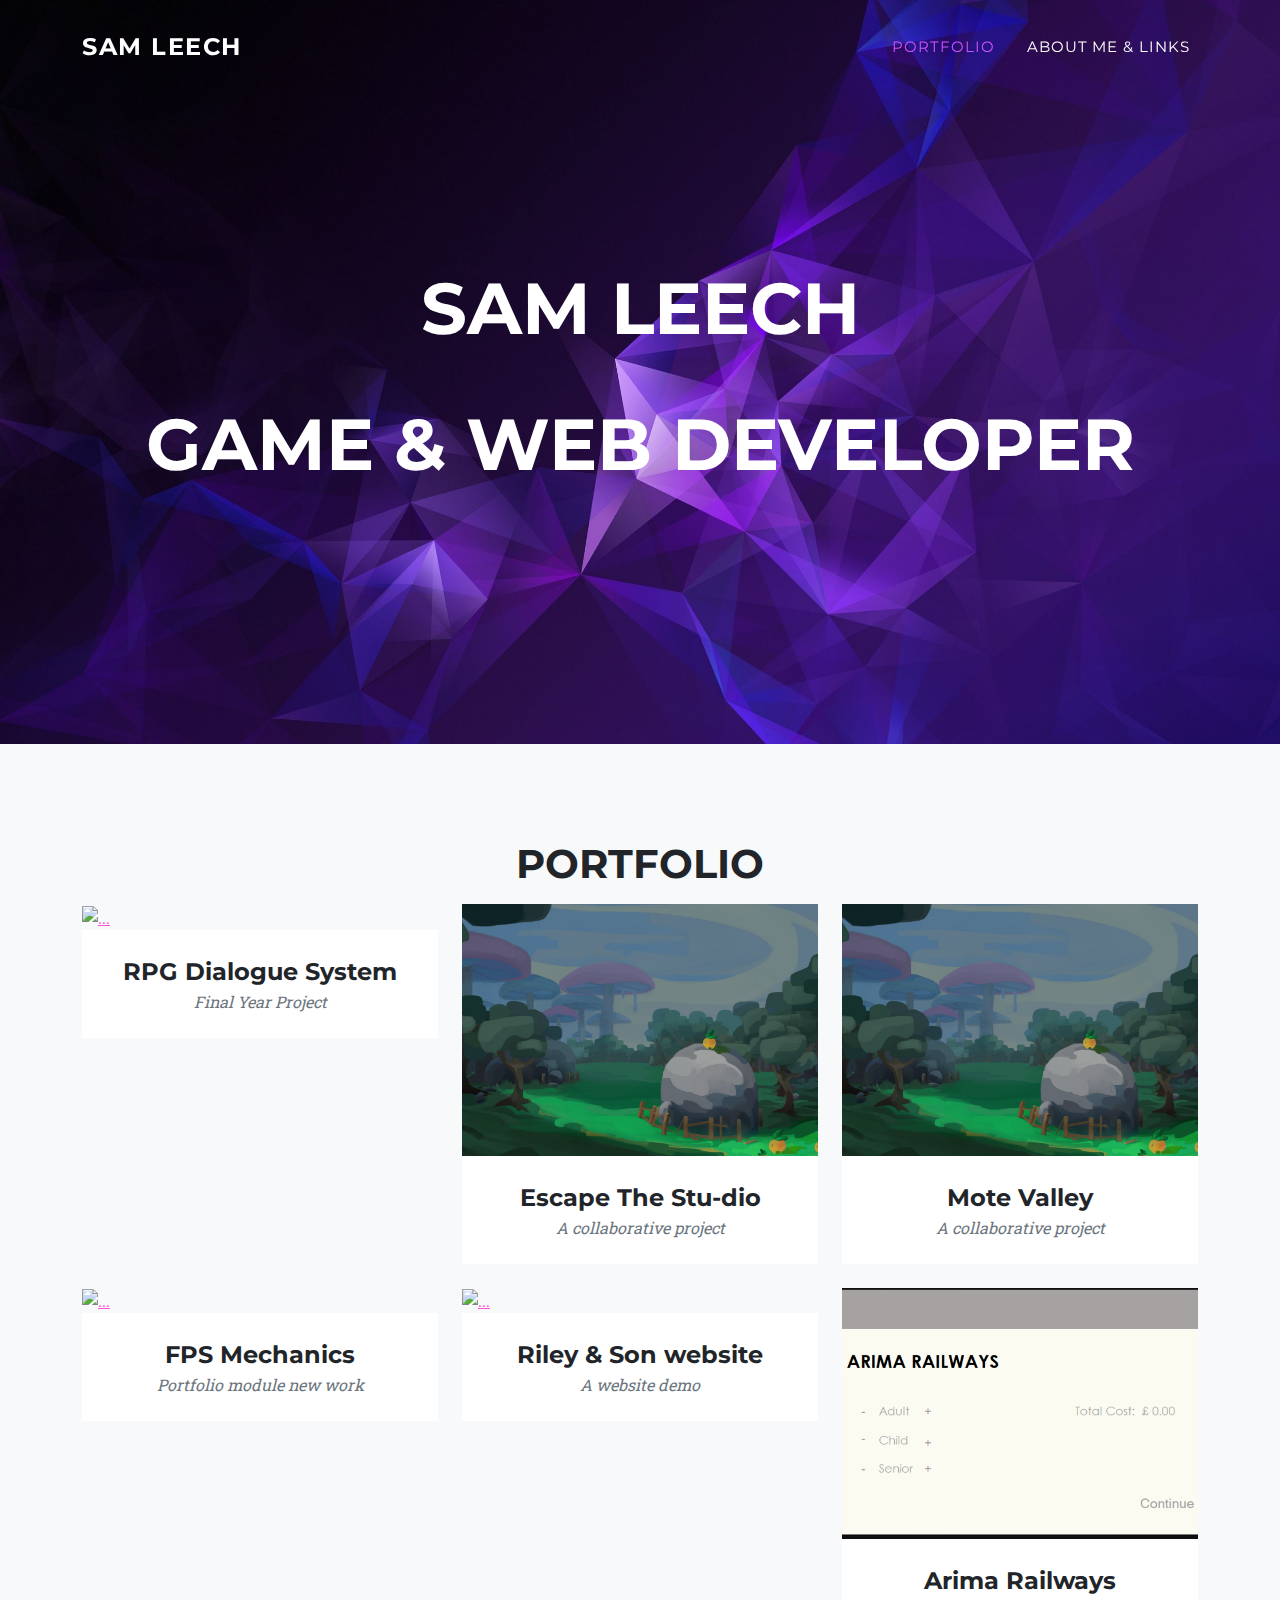
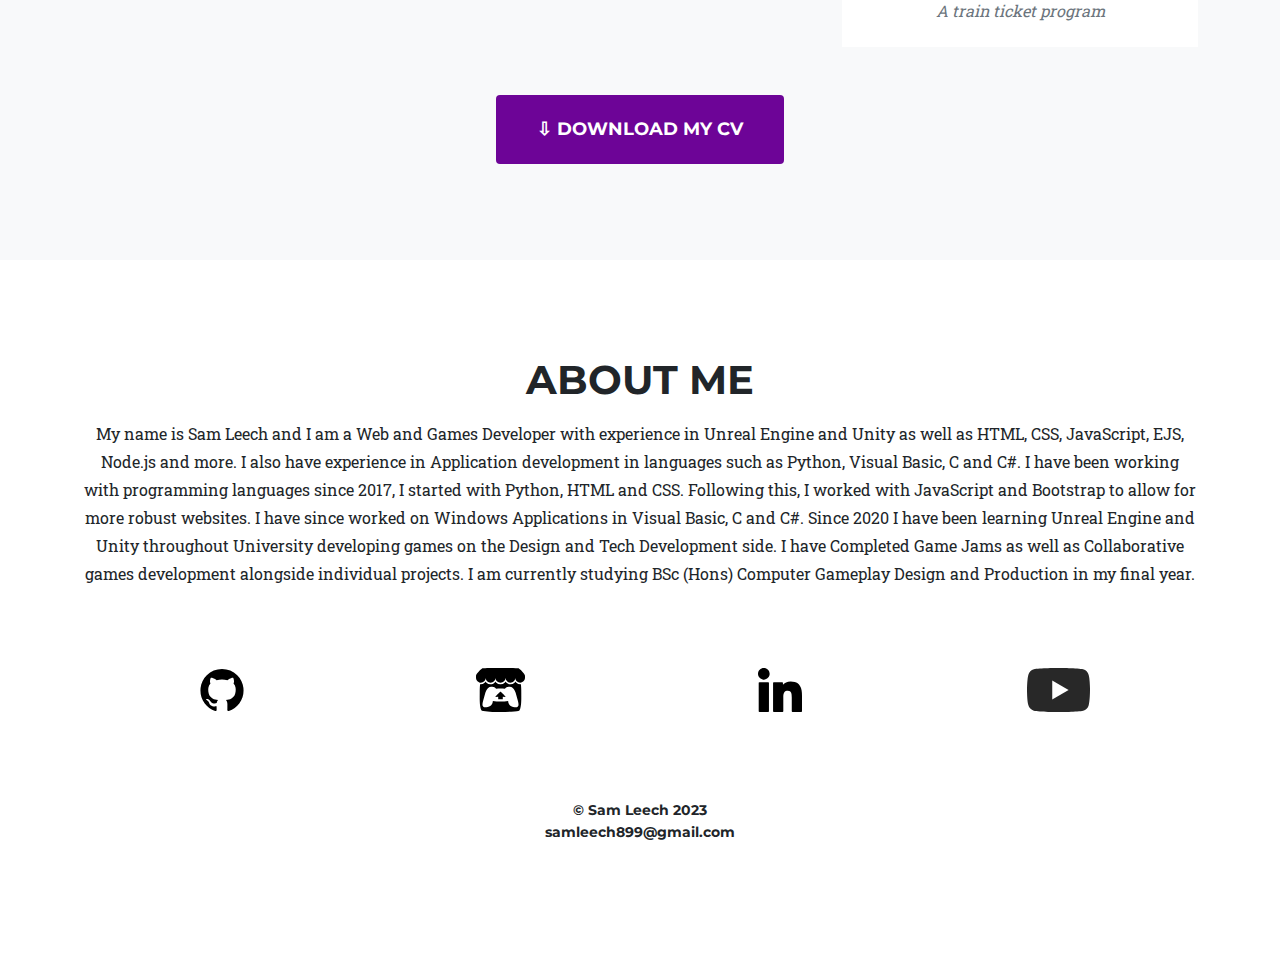
==== index.html @ 8ac678bb "added Email" ====
<!DOCTYPE html>
<html lang="en">
    <head>
        <meta charset="utf-8" />
        <meta name="viewport" content="width=device-width, initial-scale=1, shrink-to-fit=no" />
        <meta name="description" content="" />
        <meta name="author" content="" />
        <title>Sam Leech</title>
        <!-- Favicon-->
        <link rel="icon" type="image/x-icon" href="assets/favicon.ico" />
        <!-- Font Awesome icons (free version)-->
        <script src="https://use.fontawesome.com/releases/v6.1.0/js/all.js" crossorigin="anonymous"></script>
        <!-- Google fonts-->
        <link href="https://fonts.googleapis.com/css?family=Montserrat:400,700" rel="stylesheet" type="text/css" />
        <link href="https://fonts.googleapis.com/css?family=Roboto+Slab:400,100,300,700" rel="stylesheet" type="text/css" />
        <!-- Core theme CSS (includes Bootstrap)-->
        <link href="css/styles.css" rel="stylesheet" />
    </head>
    <body id="page-top">
        <!-- Navigation-->
        <nav class="navbar navbar-expand-lg navbar-dark fixed-top" id="mainNav">
            <div class="container">
                <a class="navbar-brand" href="#page-top">Sam Leech</a>
                <button class="navbar-toggler" type="button" data-bs-toggle="collapse" data-bs-target="#navbarResponsive" aria-controls="navbarResponsive" aria-expanded="false" aria-label="Toggle navigation">
                    Menu
                    <i class="fas fa-bars ms-1"></i>
                </button>
                <div class="collapse navbar-collapse" id="navbarResponsive">
                    <ul class="navbar-nav text-uppercase ms-auto py-4 py-lg-0">
                        <li class="nav-item"><a class="nav-link" href="#portfolio">Portfolio</a></li>
                        <li class="nav-item"><a class="nav-link" href="#about">About Me & Links</a></li>
                    </ul>
                </div>
            </div>
        </nav>
        <!-- Masthead-->
        <header class="masthead">
            <div class="container">
                <div class="masthead-heading text-uppercase">Sam Leech</div>
                <div class="masthead-heading text-uppercase">Game & Web Developer</div>

            </div>
        </header>

        <!-- Portfolio Grid-->
        <section class="page-section bg-light" id="portfolio">
            <div class="container">
                <div class="text-center">
                    <h2 class="section-heading text-uppercase">Portfolio</h2>

                </div>
                <div class="row">
                    <div class="col-lg-4 col-sm-6 mb-4">
                        <!-- Portfolio item 1-->
                        <div class="portfolio-item">
                            <a class="portfolio-link" data-bs-toggle="modal" href="#portfolioModal1">
                                <div class="portfolio-hover">
                                    <div class="portfolio-hover-content"><i class="fas fa-plus fa-3x"></i></div>
                                </div>
                                <img class="img-fluid" src="assets/img/portfolio/1.jpg" alt="..." />
                            </a>
                            <div class="portfolio-caption">
                                <div class="portfolio-caption-heading">RPG Dialogue System</div>
                                <div class="portfolio-caption-subheading text-muted">Final Year Project</div>
                            </div>
                        </div>
                    </div>
                    <div class="col-lg-4 col-sm-6 mb-4">
                        <!-- Portfolio item 2-->
                        <div class="portfolio-item">
                            <a class="portfolio-link" data-bs-toggle="modal" href="#portfolioModal2">
                                <div class="portfolio-hover">
                                    <div class="portfolio-hover-content"><i class="fas fa-plus fa-3x"></i></div>
                                </div>
                                <img class="img-fluid" src="assets/img/portfolio/2.jpg" alt="..." />
                            </a>
                            <div class="portfolio-caption">
                                <div class="portfolio-caption-heading">Escape The Stu-dio</div>
                                <div class="portfolio-caption-subheading text-muted">A collaborative project</div>
                            </div>
                        </div>
                    </div>
                    <div class="col-lg-4 col-sm-6 mb-4">
                        <!-- Portfolio item 3-->
                        <div class="portfolio-item">
                            <a class="portfolio-link" data-bs-toggle="modal" href="#portfolioModal3">
                                <div class="portfolio-hover">
                                    <div class="portfolio-hover-content"><i class="fas fa-plus fa-3x"></i></div>
                                </div>
                                <img class="img-fluid" src="assets/img/portfolio/3.jpg" alt="..." />
                            </a>
                            <div class="portfolio-caption">
                                <div class="portfolio-caption-heading">Mote Valley</div>
                                <div class="portfolio-caption-subheading text-muted">A collaborative project</div>
                            </div>
                        </div>
                    </div>
                    <div class="col-lg-4 col-sm-6 mb-4 mb-lg-0">
                        <!-- Portfolio item 4-->
                        <div class="portfolio-item">
                            <a class="portfolio-link" data-bs-toggle="modal" href="#portfolioModal4">
                                <div class="portfolio-hover">
                                    <div class="portfolio-hover-content"><i class="fas fa-plus fa-3x"></i></div>
                                </div>
                                <img class="img-fluid" src="assets/img/portfolio/4.jpg" alt="..." />
                            </a>
                            <div class="portfolio-caption">
                                <div class="portfolio-caption-heading">FPS Mechanics</div>
                                <div class="portfolio-caption-subheading text-muted">Portfolio module new work</div>
                            </div>
                        </div>
                    </div>
                    <div class="col-lg-4 col-sm-6 mb-4 mb-sm-0">
                        <!-- Portfolio item 5-->
                        <div class="portfolio-item">
                            <a class="portfolio-link" data-bs-toggle="modal" href="#portfolioModal5">
                                <div class="portfolio-hover">
                                    <div class="portfolio-hover-content"><i class="fas fa-plus fa-3x"></i></div>
                                </div>
                                <img class="img-fluid" src="assets/img/portfolio/5.jpg" alt="..." />
                            </a>
                            <div class="portfolio-caption">
                                <div class="portfolio-caption-heading">Riley & Son website</div>
                                <div class="portfolio-caption-subheading text-muted">A website demo</div>
                            </div>
                        </div>
                    </div>
                    <div class="col-lg-4 col-sm-6">
                        <!-- Portfolio item 6-->
                        <div class="portfolio-item">
                            <a class="portfolio-link" data-bs-toggle="modal" href="#portfolioModal6">
                                <div class="portfolio-hover">
                                    <div class="portfolio-hover-content"><i class="fas fa-plus fa-3x"></i></div>
                                </div>
                                <img class="img-fluid" src="assets/img/portfolio/6.jpg" alt="..." />
                            </a>
                            <div class="portfolio-caption">
                                <div class="portfolio-caption-heading">Arima Railways</div>
                                <div class="portfolio-caption-subheading text-muted">A train ticket program</div>
                            </div>
                        </div>
                    </div>
                </div>
            </div>
            <br>
            <br>

            <center><a class="btn btn-primary btn-xl text-uppercase" a href="assets/SamuelLeech_WebCV.pdf"Download>⇩ Download my CV</a></center>
        </section>
        <!-- About-->
        <section class="page-section" id="about">
            <div class="container">
                <div class="text-center">
                    <h2 class="section-heading text-uppercase">About Me</h2>
                    <p>My name is Sam Leech and I am a Web and Games Developer with experience in Unreal Engine and Unity as well as HTML, CSS, JavaScript, EJS, Node.js and more. I also have experience in Application development in languages such as Python, Visual Basic, C and C#. I have been working with programming languages since 2017, I started with Python, HTML and CSS. Following this, I worked with JavaScript and Bootstrap to allow for more robust websites. I have since worked on Windows Applications in Visual Basic, C and C#. Since 2020 I have been learning Unreal Engine and Unity throughout University developing games on the Design and Tech Development side. I have Completed Game Jams as well as Collaborative games development alongside individual projects. I am currently studying BSc (Hons) Computer Gameplay Design and Production in my final year. </p>

                </div>


        <!-- Clients-->
        <div class="py-5">
            <div class="container">
                <div class="row align-items-center">
                    <div class="col-md-3 col-sm-6 my-3">
                        <a href="https://github.com/SamLeech943"><img class="img-fluid img-brand d-block mx-auto" src="assets/img/logos/git.svg" alt="..." aria-label="gitLogo" /></a>
                    </div>
                    <div class="col-md-3 col-sm-6 my-3">
                        <a href="https://samleech943.itch.io/"><img class="img-fluid img-brand d-block mx-auto" src="assets/img/logos/itch.svg" alt="..." aria-label="itch Logo" /></a>
                    </div>
                    <div class="col-md-3 col-sm-6 my-3">
                        <a href="https://www.linkedin.com/in/sam-leech-397844194/"><img class="img-fluid img-brand d-block mx-auto" src="assets/img/logos/link.svg" alt="..." aria-label="link Logo" /></a>
                    </div>
                    <div class="col-md-3 col-sm-6 my-3">
                        <a href="https://www.youtube.com/channel/UCDXyHb5NW5ws5unWLnWevqw"><img class="img-fluid img-brand d-block mx-auto" src="assets/img/logos/pin.svg" alt="..." aria-label="pin Logo" /></a>
                    </div>
                </div>
            </div>
        </div>

        <!-- Footer-->
        <footer class="footer py-4">
            <div class="container">
                <div class="row align-items-center">
                    <Strong><div class="text-center">&copy; Sam Leech 2023</strong></div>
                      <Strong><div class="text-center">samleech899@gmail.com</strong></div>
                </div>
            </div>
        </footer>

        <!-- Portfolio Modals-->
        <!-- Portfolio item 1 modal popup-->
        <div class="portfolio-modal modal fade" id="portfolioModal1" tabindex="-1" role="dialog" aria-hidden="true">
            <div class="modal-dialog">
                <div class="modal-content">
                    <div class="close-modal" data-bs-dismiss="modal"><img src="assets/img/close-icon.svg" alt="Close modal" /></div>
                    <div class="container">
                        <div class="row justify-content-center">
                            <div class="col-lg-8">
                                <div class="modal-body">
                                    <!-- Project details-->
                                    <h2 class="text-uppercase">RPG Dialogue System</h2> <br>
                                    <p class="item-intro text-muted">For my Final year project at University I tasked myself to create an RPG style Dialogue and Quest System</p>
                                    <div class="vcontainer">
                                    <iframe class="responsive-iframe" src="https://www.youtube.com/embed/7xvwcV3RUGI" title="YouTube video player" frameborder="0" allow="accelerometer; autoplay; clipboard-write; encrypted-media; gyroscope; picture-in-picture; web-share" allowfullscreen></iframe>
                                    </div>
                                    <br><br>
                                    <p>When designing the project my aim was to create a dialogue system similar to what you may find in RPGs, my main influence for this was The Elder Scrolls series. I wanted to create a system where the player could enter dialogue with any character, the player should be able to respond to questions and ask questions in return.<br><br> Along side this, I wanted to build in a basic quest system that would help guide the player to key characters. I wanted each dialogue to feel somewhat unique and relatively dynamic, so the player feels a character in the world and not that the player is the world.  </p>

                                  <center> <div style="overflow-x:auto;"> <table class="styled-table">
   <thead>
       <tr>
           <th>My Contributions</th>

       </tr>
   </thead>
   <tbody>
       <tr>
           <td>UI Design</td>

       </tr>
       <tr class="active-row">
           <td>UI Development</td>

       </tr>
       <tr>
           <td>Behaviour Trees</td>

       </tr>
       <tr class="active-row">
           <td>Importing of assets and Animations</td>

       </tr>
       <tr>
           <td>Lighting</td>

       </tr>
       <tr class="active-row">
           <td>Written Dialogue</td>

       </tr>
     </tr>
     <tr>
         <td>Level Design</td>

     </tr>
     <tr class="active-row">
         <td>NPC AI</td>

     </tr>
     <tr>
         <td>Niagara particle Effects</td>

     </tr>
     <tr class="active-row">
         <td>Dialogue System</td>

     </tr>
     <tr>
         <td>Quest System</td>

     </tr>
       <!-- and so on... -->
   </tbody>
</table>
</div>
</center>
<br>
                                    <a class="btn btn-primary btn-xl text-uppercase" href="https://samleech943.itch.io/rpg-dialogue-system">View on Itch.io</a>
                                </div>
                            </div>
                        </div>
                    </div>
                </div>
            </div>
        </div>
        <!-- Portfolio item 2 modal popup-->
        <div class="portfolio-modal modal fade" id="portfolioModal2" tabindex="-1" role="dialog" aria-hidden="true">
            <div class="modal-dialog">
                <div class="modal-content">
                    <div class="close-modal" data-bs-dismiss="modal"><img src="assets/img/close-icon.svg" alt="Close modal" /></div>
                    <div class="container">
                        <div class="row justify-content-center">
                            <div class="col-lg-8">
                                <div class="modal-body">
                                    <!-- Project details-->
                                    <h2 class="text-uppercase">Escape The Stu-dio</h2> <br>
                                    <p class="item-intro text-muted">Trapped in the Stu-dio late at night you must solve increasing more complex puzzles to escape.
                                    Fix wires, crawl through vents, solve dangerous puzzles and escape. But remember. You are not alone.</p>
                                    <div class="vcontainer">
                                    <iframe class="responsive-iframe" src="https://www.youtube.com/embed/DwfirdtQymU" title="YouTube video player" frameborder="0" allow="accelerometer; autoplay; clipboard-write; encrypted-media; gyroscope; picture-in-picture; web-share" allowfullscreen></iframe>
                                    </div>
                                    <br><br>
                                    <p>Escape The Stu-dio is a collaborative game developed by junior and senior students as part of university collaboration module within the Unreal 5 Engine. The game is a first person puzzle game with horror elements developed with a six-week timescale.
                                    I was a senior in the lead tech role, most of my tasks in the pre production stage were talking with the designers to determin what was possible with the enforced timescale.<br><br>
                                    In producion I was responsible for delegating tasks to my tech team and helping to keep GitHub running smoothly, other responsiblites was helping juniors. Late into production I was responsible for importing assets and animations in engine, major bugfixing and Publication. </p>

                                    <center> <div style="overflow-x:auto;"> <table class="styled-table">
     <thead>
         <tr>
             <th>My Contributions</th>

         </tr>
     </thead>
     <tbody>
         <tr>
             <td>Lead tech developer</td>

         </tr>
         <tr class="active-row">
             <td>Managed GitHub</td>

         </tr>
         <tr>
             <td>Player characters & controllers</td>

         </tr>
         <tr class="active-row">
             <td>Importing of assets</td>

         </tr>
         <tr>
             <td>Lighting</td>

         </tr>
         <tr class="active-row">
             <td>Itch.io page</td>

         </tr>
       </tr>
       <tr>
           <td>Major Bugfixing</td>

       </tr>
       <tr class="active-row">
           <td>Technical support</td>

       </tr>
       <tr>
           <td>Map level streaming</td>

       </tr>
       <tr class="active-row">
           <td>Project building</td>

       </tr>
         <!-- and so on... -->
     </tbody>
  </table>
  </div>
  </center>
  <br>
                                    <a class="btn btn-primary btn-xl text-uppercase" href="https://samleech943.itch.io/ets">View on Itch.io</a>
                                </div>
                            </div>
                        </div>
                    </div>
                </div>
            </div>
        </div>
        <!-- Portfolio item 3 modal popup-->
        <div class="portfolio-modal modal fade" id="portfolioModal3" tabindex="-1" role="dialog" aria-hidden="true">
            <div class="modal-dialog">
                <div class="modal-content">
                    <div class="close-modal" data-bs-dismiss="modal"><img src="assets/img/close-icon.svg" alt="Close modal" /></div>
                    <div class="container">
                        <div class="row justify-content-center">
                            <div class="col-lg-8">
                                <div class="modal-body">
                                    <!-- Project details-->
                                    <h2 class="text-uppercase">Mote Valley</h2> <br>
                                    <p class="item-intro text-muted">When an unyielding darkness begins encroaching on the world, you turn to nurturing the mysterious Motes to release light and fend it off. What will you do to rid the world of darkness?</p>
                                    <div class="vcontainer">
                                    <iframe class="responsive-iframe" src="https://www.youtube.com/embed/W-RwIZmOk4M" title="YouTube video player" frameborder="0" allow="accelerometer; autoplay; clipboard-write; encrypted-media; gyroscope; picture-in-picture; web-share" allowfullscreen></iframe>
                                    </div>
                                    <br><br>
                                    <p>Mote Valley is a collaborative game developed by junior and senior students as part of university collaboration module within the Unreal 4 Engine. The game is a first person exploration farming game developed with a six-week timescale.
                                    I was a junior in the tech role, within the tech department we didn't have a reporting senior and had to rely on our own abilities with the occasional direction of the project lead.<br><br>
                                    I was responsible for some of the games key mechanics mainly being the darkness system and the timer that made it shrink toward the spawn and the the light system that would expand the darkness sphere when a mote was leveled up or released. </p>




                                  <center> <div style="overflow-x:auto;"> <table class="styled-table">
   <thead>
       <tr>
           <th>My Contributions</th>

       </tr>
   </thead>
   <tbody>
       <tr>
           <td>Developed the darkness sphere</td>

       </tr>
       <tr class="active-row">
           <td>Developed player health and respawns</td>

       </tr>
       <tr>
           <td>Created timers for the darkness sphere</td>

       </tr>
       <tr class="active-row">
           <td>Developed the timer for how long the player can be outside the light</td>

       </tr>
       <tr>
           <td>Added the ability to grow the sphere based on the mote light level </td>

       </tr>
       <tr class="active-row">
           <td>Created darkness HUD elements</td>

       </tr>
     </tr>

       <!-- and so on... -->
   </tbody>
</table>
</div>
</center>
<br>
                                    <a class="btn btn-primary btn-xl text-uppercase" href="https://jakeslevels.itch.io/mote-valley">View on Itch.io</a>
                                </div>
                            </div>
                        </div>
                    </div>
                </div>
            </div>
        </div>
        <!-- Portfolio item 4 modal popup-->
        <div class="portfolio-modal modal fade" id="portfolioModal4" tabindex="-1" role="dialog" aria-hidden="true">
            <div class="modal-dialog">
                <div class="modal-content">
                    <div class="close-modal" data-bs-dismiss="modal"><img src="assets/img/close-icon.svg" alt="Close modal" /></div>
                    <div class="container">
                        <div class="row justify-content-center">
                            <div class="col-lg-8">
                                <div class="modal-body">
                                    <!-- Project details-->
                                    <h2 class="text-uppercase">FPS Mechanics</h2> <br>
                                    <p class="item-intro text-muted">Designed as part of the Portfolio Moudle (New Work)</p>
                                    <div class="vcontainer">
                                    <iframe class="responsive-iframe" src="https://www.youtube.com/embed/3g_CeGoiyvg" title="YouTube video player" frameborder="0" allow="accelerometer; autoplay; clipboard-write; encrypted-media; gyroscope; picture-in-picture; web-share" allowfullscreen></iframe>
                                  </div>
                                    <br><br>
                                    <p>A set of FPS mechanics that can be used in a variety of other game. Mainly a health system featuring, damage respawn and health pickups. Also contains stamina system depleting and regeneration. Functioning UI elements for each mechanic.


This project was intended to be a dive into more developing skills with a light focus on UI </p>

                                    <center> <div style="overflow-x:auto;"> <table class="styled-table">
     <thead>
         <tr>
             <th>My Contributions</th>

         </tr>
     </thead>
     <tbody>
         <tr>
             <td>UI Design</td>

         </tr>
         <tr class="active-row">
             <td>Sprint Mechanics and Stamina Regeneration</td>

         </tr>
         <tr>
             <td>Health Bar & Health Packs</td>

         </tr>
         <tr class="active-row">
             <td>Health and Respawn System</td>

         </tr>

         <!-- and so on... -->
     </tbody>
    </table>
    </div>
    </center>
    <br>
                                    <a class="btn btn-primary btn-xl text-uppercase" href="https://samleech943.itch.io/fps-mechanics">View on Itch.io</a>
                                </div>
                            </div>
                        </div>
                    </div>
                </div>
            </div>
        </div>
        <!-- Portfolio item 5 modal popup-->
        <div class="portfolio-modal modal fade" id="portfolioModal5" tabindex="-1" role="dialog" aria-hidden="true">
            <div class="modal-dialog">
                <div class="modal-content">
                    <div class="close-modal" data-bs-dismiss="modal"><img src="assets/img/close-icon.svg" alt="Close modal" /></div>
                    <div class="container">
                        <div class="row justify-content-center">
                                <div class="modal-body">
                                    <!-- Project details-->
                                    <h2 class="text-uppercase">Riley & Son Website</h2> <br>
                                    <p class="item-intro text-muted">Developed as part of a college final year project</p>
                                    <div class="vcontainer">
                                      <iframe class="responsive-iframe"  src="https://www.youtube.com/embed/ywatWKZ51Ew" title="YouTube video player" frameborder="0" allow="accelerometer; autoplay; clipboard-write; encrypted-media; gyroscope; picture-in-picture; web-share" allowfullscreen></iframe>
                                    </div>
                                    <br><br>
                                    <p>I developed the Riley & Son Website as part of my final year project in college in a web design moudle. The website is coded in HTML, CSS, JavaScript and some Bootstrap. </p>

                                  <center> <div style="overflow-x:auto;"> <table class="styled-table">
   <thead>
       <tr>
           <th>My Contributions</th>

       </tr>
   </thead>
   <tbody>
       <tr>
           <td>Website design</td>

       </tr>
       <tr class="active-row">
           <td>Smooth scroll pages</td>

       </tr>
       <tr>
           <td>parallax pages</td>

       </tr>
       <tr class="active-row">
           <td>Animations</td>


       <!-- and so on... -->
   </tbody>
</table>
</div>
</center>
<br>
                                    <a class="btn btn-primary btn-xl text-uppercase" href="https://github.com/SamLeech943/NewRiley-Son/tree/Website">View on Git Hub</a>
                                </div>
                            </div>
                        </div>
                    </div>
                </div>
            </div>
        </div>
        <!-- Portfolio item 6 modal popup-->
        <div class="portfolio-modal modal fade" id="portfolioModal6" tabindex="-1" role="dialog" aria-hidden="true">
            <div class="modal-dialog">
                <div class="modal-content">
                    <div class="close-modal" data-bs-dismiss="modal"><img src="assets/img/close-icon.svg" alt="Close modal" /></div>
                    <div class="container">
                        <div class="row justify-content-center">
                            <div class="col-lg-8">
                                <div class="modal-body">
                                    <!-- Project details-->
                                    <h2 class="text-uppercase">Arima Railways</h2> <br>
                                    <p class="item-intro text-muted">Arima Railways is a ticketing application developed as part of a college final year project. </p>
                                    <div class="vcontainer">
                                    <iframe class="responsive-iframe" src="https://www.youtube.com/embed/_m2VZsedAb4" title="YouTube video player" frameborder="0" allow="accelerometer; autoplay; clipboard-write; encrypted-media; gyroscope; picture-in-picture; web-share" allowfullscreen></iframe>
                                    </div>
                                    <br><br>
                                    <p>Arima Railways is a ticketing application developed as part of a college final year project. The project was made to allow the user to purchase train tickets via an application to several differnt places at different times.<br> The user is able to select how many tickets they wish to buy from 3 age catagories and the price is displayed in real time. This project was developed using Visual Basic</p>

                                  <center> <div style="overflow-x:auto;"> <table class="styled-table">
   <thead>
       <tr>
           <th>My Contributions</th>

       </tr>
   </thead>
   <tbody>
       <tr>
           <td>Application design</td>

       </tr>
       <tr class="active-row">
           <td>Calculator added</td>

       </tr>
       <tr>
           <td>Location and time selector</td>

       </tr>
       <tr class="active-row">
           <td>Varity of functional payment methods</td>

       </tr>

       <!-- and so on... -->
   </tbody>
</table>
</div>
</center>
<br>
                                    <a class="btn btn-primary btn-xl text-uppercase" href="https://github.com/SamLeech943/Arima-Railways">View on Git Hub</a>
                                </div>
                            </div>
                        </div>
                    </div>
                </div>
            </div>
        </div>
        <!-- Bootstrap core JS-->
        <script src="https://cdn.jsdelivr.net/npm/bootstrap@5.1.3/dist/js/bootstrap.bundle.min.js"></script>
        <!-- Core theme JS-->
        <script src="js/scripts.js"></script>

        <script src="https://cdn.startbootstrap.com/sb-forms-latest.js"></script>
    </body>
</html>
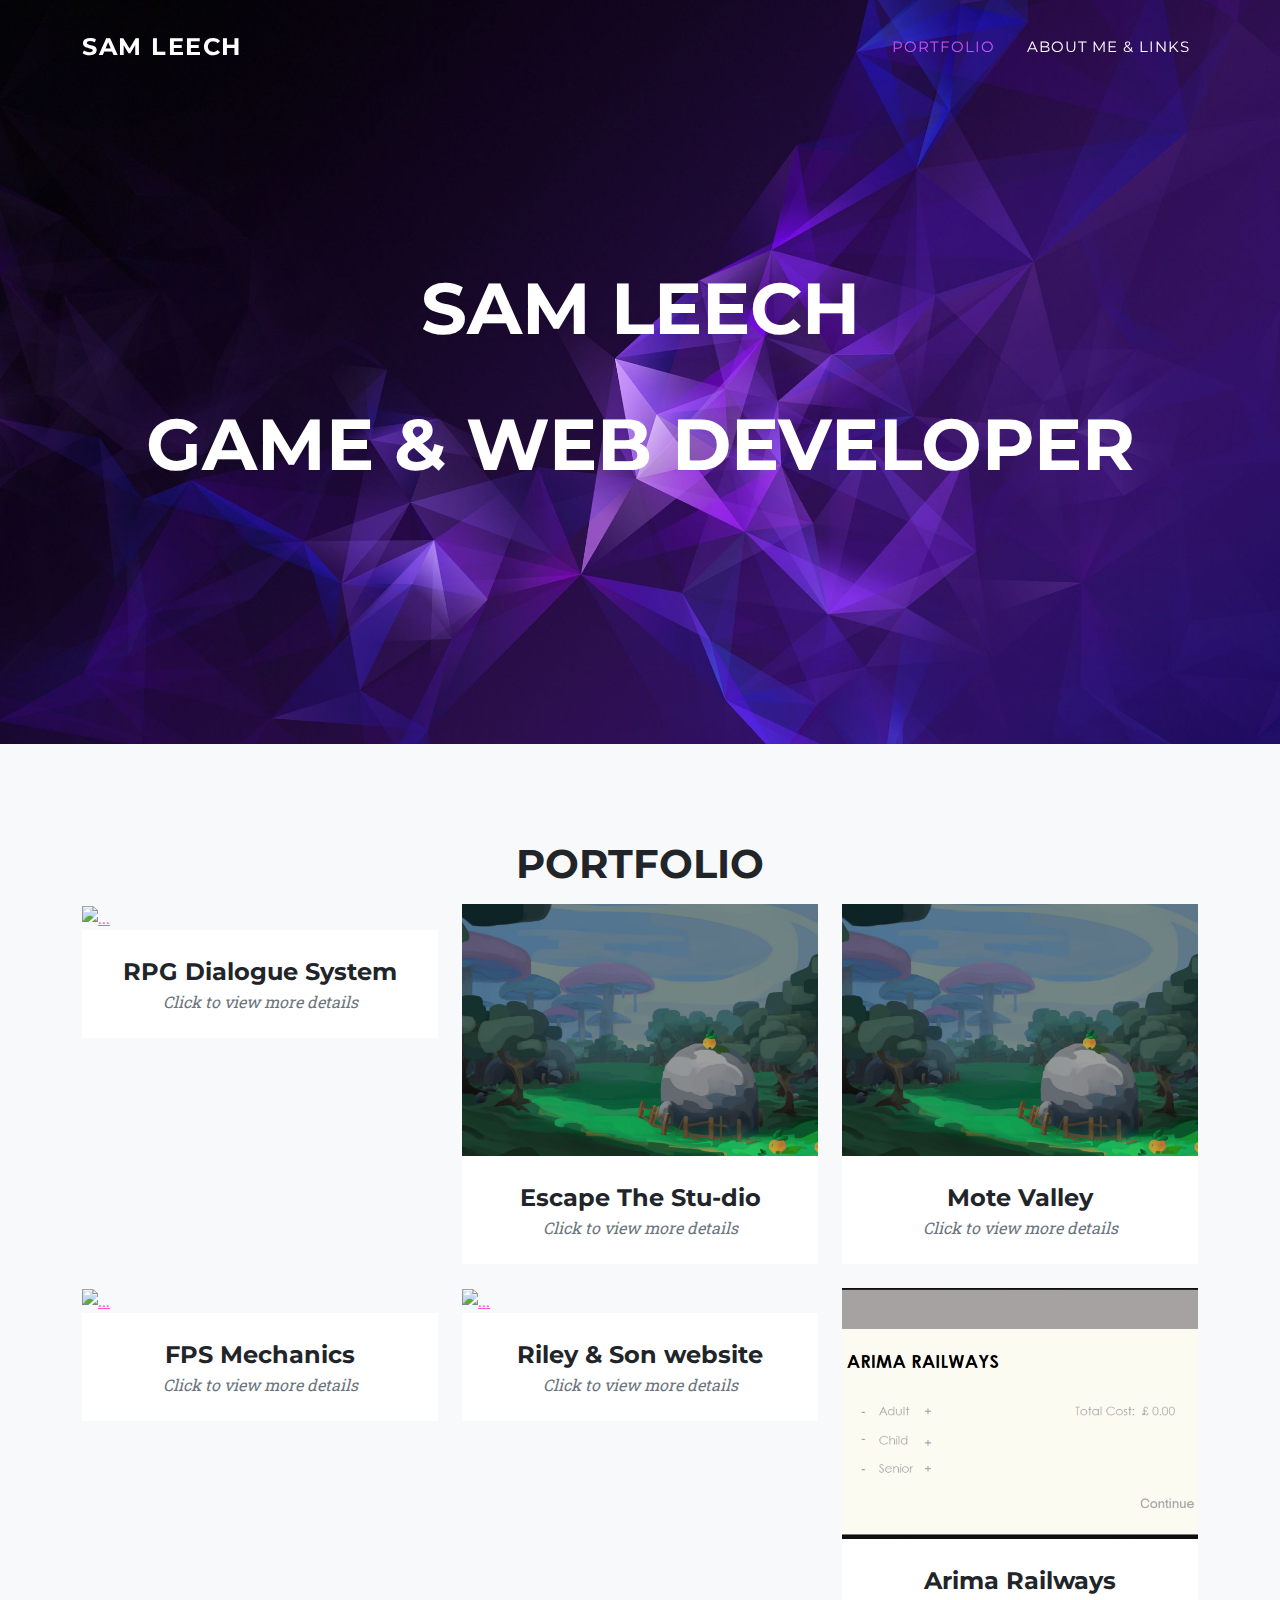
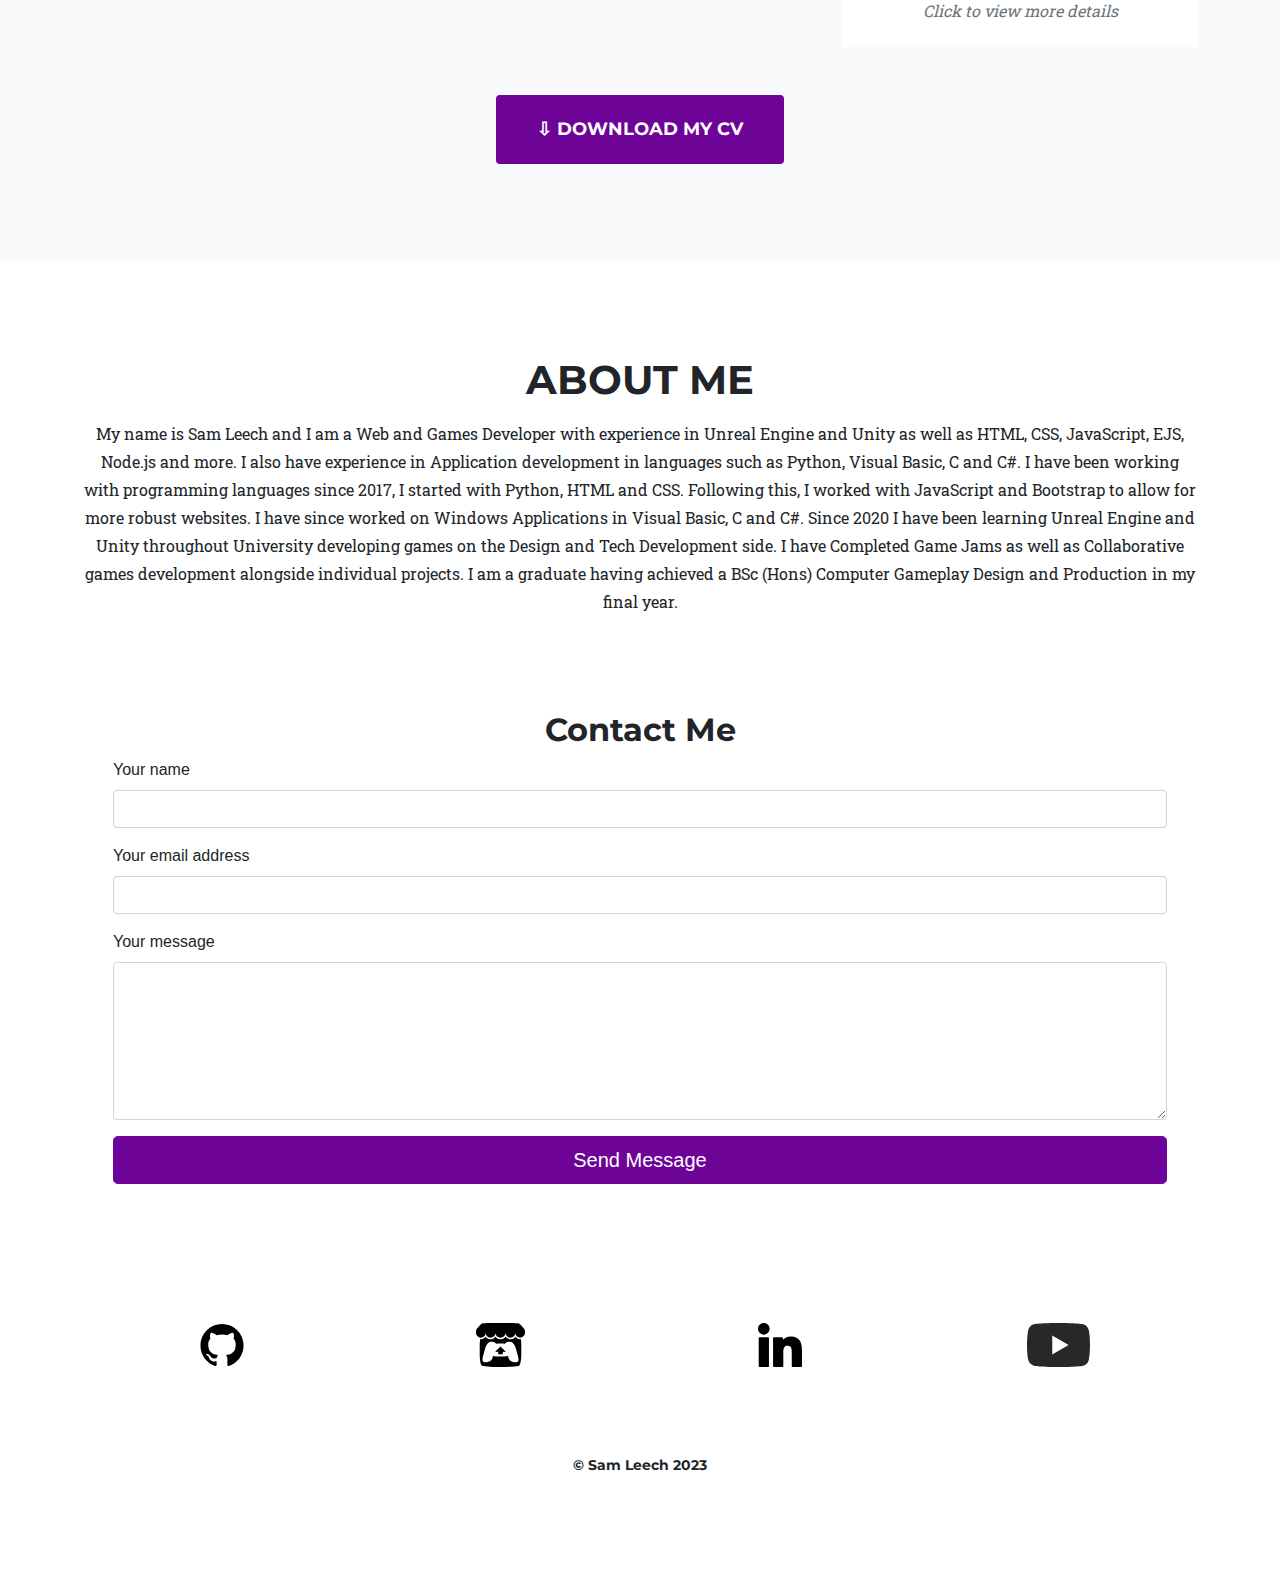
==== commit 0b4254a2: "Added Contact form and Php fixed img tags" ====
--- a/index.html
+++ b/index.html
@@ -61,7 +61,7 @@
                             </a>
                             <div class="portfolio-caption">
                                 <div class="portfolio-caption-heading">RPG Dialogue System</div>
-                                <div class="portfolio-caption-subheading text-muted">Final Year Project</div>
+                                <div class="portfolio-caption-subheading text-muted">Click to view more details</div>
                             </div>
                         </div>
                     </div>
@@ -76,7 +76,7 @@
                             </a>
                             <div class="portfolio-caption">
                                 <div class="portfolio-caption-heading">Escape The Stu-dio</div>
-                                <div class="portfolio-caption-subheading text-muted">A collaborative project</div>
+                                <div class="portfolio-caption-subheading text-muted">Click to view more details</div>
                             </div>
                         </div>
                     </div>
@@ -91,7 +91,7 @@
                             </a>
                             <div class="portfolio-caption">
                                 <div class="portfolio-caption-heading">Mote Valley</div>
-                                <div class="portfolio-caption-subheading text-muted">A collaborative project</div>
+                                <div class="portfolio-caption-subheading text-muted">Click to view more details</div>
                             </div>
                         </div>
                     </div>
@@ -106,7 +106,7 @@
                             </a>
                             <div class="portfolio-caption">
                                 <div class="portfolio-caption-heading">FPS Mechanics</div>
-                                <div class="portfolio-caption-subheading text-muted">Portfolio module new work</div>
+                                <div class="portfolio-caption-subheading text-muted">Click to view more details</div>
                             </div>
                         </div>
                     </div>
@@ -121,7 +121,7 @@
                             </a>
                             <div class="portfolio-caption">
                                 <div class="portfolio-caption-heading">Riley & Son website</div>
-                                <div class="portfolio-caption-subheading text-muted">A website demo</div>
+                                <div class="portfolio-caption-subheading text-muted">Click to view more details</div>
                             </div>
                         </div>
                     </div>
@@ -136,7 +136,7 @@
                             </a>
                             <div class="portfolio-caption">
                                 <div class="portfolio-caption-heading">Arima Railways</div>
-                                <div class="portfolio-caption-subheading text-muted">A train ticket program</div>
+                                <div class="portfolio-caption-subheading text-muted">Click to view more details</div>
                             </div>
                         </div>
                     </div>
@@ -152,11 +152,50 @@
             <div class="container">
                 <div class="text-center">
                     <h2 class="section-heading text-uppercase">About Me</h2>
-                    <p>My name is Sam Leech and I am a Web and Games Developer with experience in Unreal Engine and Unity as well as HTML, CSS, JavaScript, EJS, Node.js and more. I also have experience in Application development in languages such as Python, Visual Basic, C and C#. I have been working with programming languages since 2017, I started with Python, HTML and CSS. Following this, I worked with JavaScript and Bootstrap to allow for more robust websites. I have since worked on Windows Applications in Visual Basic, C and C#. Since 2020 I have been learning Unreal Engine and Unity throughout University developing games on the Design and Tech Development side. I have Completed Game Jams as well as Collaborative games development alongside individual projects. I am currently studying BSc (Hons) Computer Gameplay Design and Production in my final year. </p>
-
-                </div>
-
-
+                    <p>My name is Sam Leech and I am a Web and Games Developer with experience in Unreal Engine and Unity as well as HTML, CSS, JavaScript, EJS, Node.js and more. I also have experience in Application development in languages such as Python, Visual Basic, C and C#. I have been working with programming languages since 2017, I started with Python, HTML and CSS. Following this, I worked with JavaScript and Bootstrap to allow for more robust websites. I have since worked on Windows Applications in Visual Basic, C and C#. Since 2020 I have been learning Unreal Engine and Unity throughout University developing games on the Design and Tech Development side. I have Completed Game Jams as well as Collaborative games development alongside individual projects. I am a graduate having achieved a BSc (Hons) Computer Gameplay Design and Production in my final year. </p>
+
+                </div>
+<br>
+<br>
+                <div class="fcf-body">
+
+            <div id="fcf-form">
+            <center><h2 class="fcf-h3">Contact Me</h2></center>
+
+            <form id="fcf-form-id" class="fcf-form-class" method="post" action="contact-form-process.php">
+
+                <div class="fcf-form-group">
+                    <label for="Name" class="fcf-label">Your name</label>
+                    <div class="fcf-input-group">
+                        <input type="text" id="Name" name="Name" class="fcf-form-control" required>
+                    </div>
+                </div>
+
+                <div class="fcf-form-group">
+                    <label for="Email" class="fcf-label">Your email address</label>
+                    <div class="fcf-input-group">
+                        <input type="email" id="Email" name="Email" class="fcf-form-control" required>
+                    </div>
+                </div>
+
+                <div class="fcf-form-group">
+                    <label for="Message" class="fcf-label">Your message</label>
+                    <div class="fcf-input-group">
+                        <textarea id="Message" name="Message" class="fcf-form-control" rows="6" maxlength="3000" required></textarea>
+                    </div>
+                </div>
+
+                <div class="fcf-form-group">
+                    <button type="submit" id="fcf-button" class="fcf-btn fcf-btn-primary fcf-btn-lg fcf-btn-block">Send Message</button>
+                </div>
+
+
+
+            </form>
+            </div>
+<br>
+<br>
+        </div>
         <!-- Clients-->
         <div class="py-5">
             <div class="container">
@@ -177,12 +216,13 @@
             </div>
         </div>
 
+
         <!-- Footer-->
         <footer class="footer py-4">
             <div class="container">
                 <div class="row align-items-center">
                     <Strong><div class="text-center">&copy; Sam Leech 2023</strong></div>
-                      <Strong><div class="text-center">samleech899@gmail.com</strong></div>
+                    
                 </div>
             </div>
         </footer>
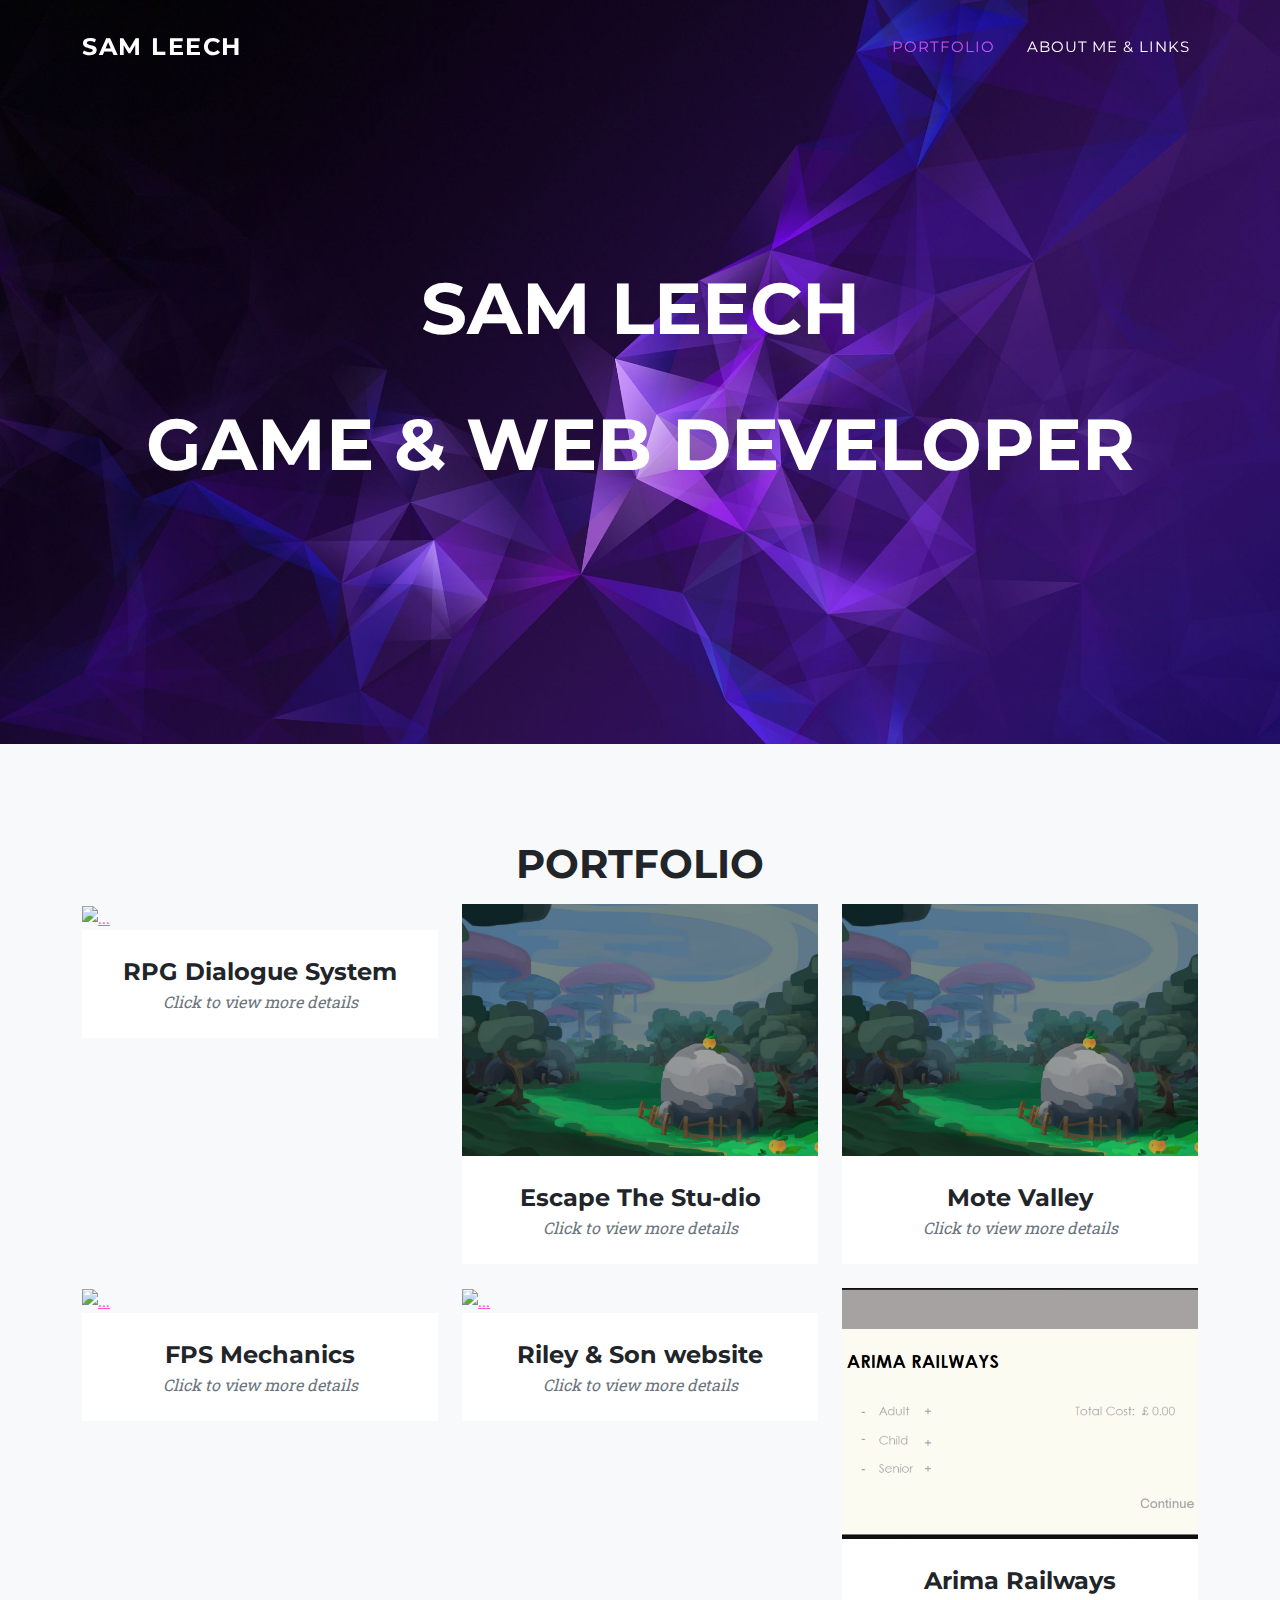
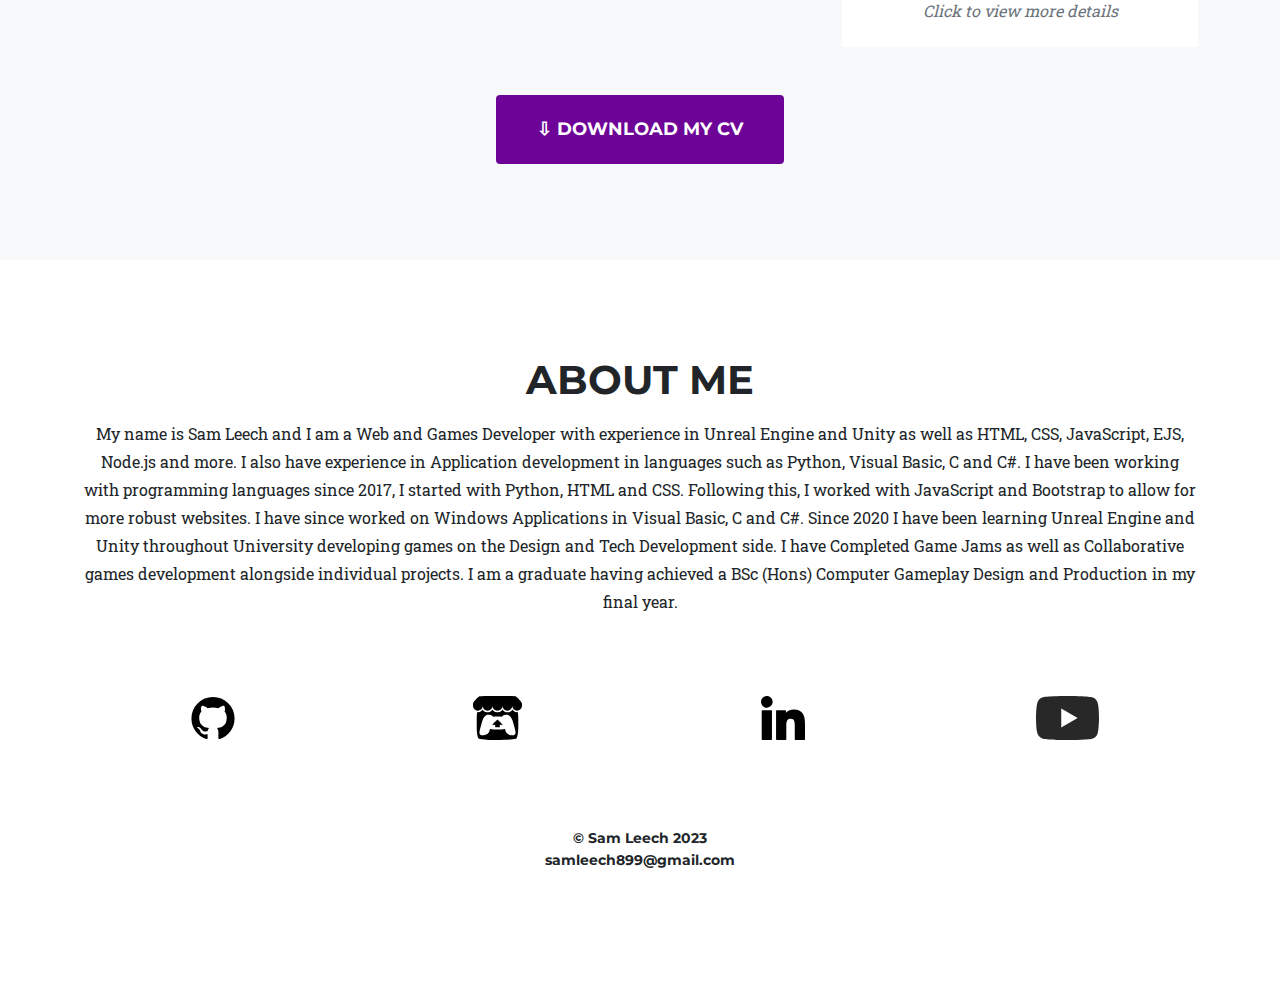
==== commit 65618a53: "Removed PHP" ====
--- a/index.html
+++ b/index.html
@@ -155,46 +155,7 @@
                     <p>My name is Sam Leech and I am a Web and Games Developer with experience in Unreal Engine and Unity as well as HTML, CSS, JavaScript, EJS, Node.js and more. I also have experience in Application development in languages such as Python, Visual Basic, C and C#. I have been working with programming languages since 2017, I started with Python, HTML and CSS. Following this, I worked with JavaScript and Bootstrap to allow for more robust websites. I have since worked on Windows Applications in Visual Basic, C and C#. Since 2020 I have been learning Unreal Engine and Unity throughout University developing games on the Design and Tech Development side. I have Completed Game Jams as well as Collaborative games development alongside individual projects. I am a graduate having achieved a BSc (Hons) Computer Gameplay Design and Production in my final year. </p>
 
                 </div>
-<br>
-<br>
-                <div class="fcf-body">
-
-            <div id="fcf-form">
-            <center><h2 class="fcf-h3">Contact Me</h2></center>
-
-            <form id="fcf-form-id" class="fcf-form-class" method="post" action="contact-form-process.php">
-
-                <div class="fcf-form-group">
-                    <label for="Name" class="fcf-label">Your name</label>
-                    <div class="fcf-input-group">
-                        <input type="text" id="Name" name="Name" class="fcf-form-control" required>
-                    </div>
-                </div>
-
-                <div class="fcf-form-group">
-                    <label for="Email" class="fcf-label">Your email address</label>
-                    <div class="fcf-input-group">
-                        <input type="email" id="Email" name="Email" class="fcf-form-control" required>
-                    </div>
-                </div>
-
-                <div class="fcf-form-group">
-                    <label for="Message" class="fcf-label">Your message</label>
-                    <div class="fcf-input-group">
-                        <textarea id="Message" name="Message" class="fcf-form-control" rows="6" maxlength="3000" required></textarea>
-                    </div>
-                </div>
-
-                <div class="fcf-form-group">
-                    <button type="submit" id="fcf-button" class="fcf-btn fcf-btn-primary fcf-btn-lg fcf-btn-block">Send Message</button>
-                </div>
-
-
-
-            </form>
-            </div>
-<br>
-<br>
+
         </div>
         <!-- Clients-->
         <div class="py-5">
@@ -222,7 +183,8 @@
             <div class="container">
                 <div class="row align-items-center">
                     <Strong><div class="text-center">&copy; Sam Leech 2023</strong></div>
-                    
+                    <Strong><div class="text-center">samleech899@gmail.com</strong></div>
+
                 </div>
             </div>
         </footer>
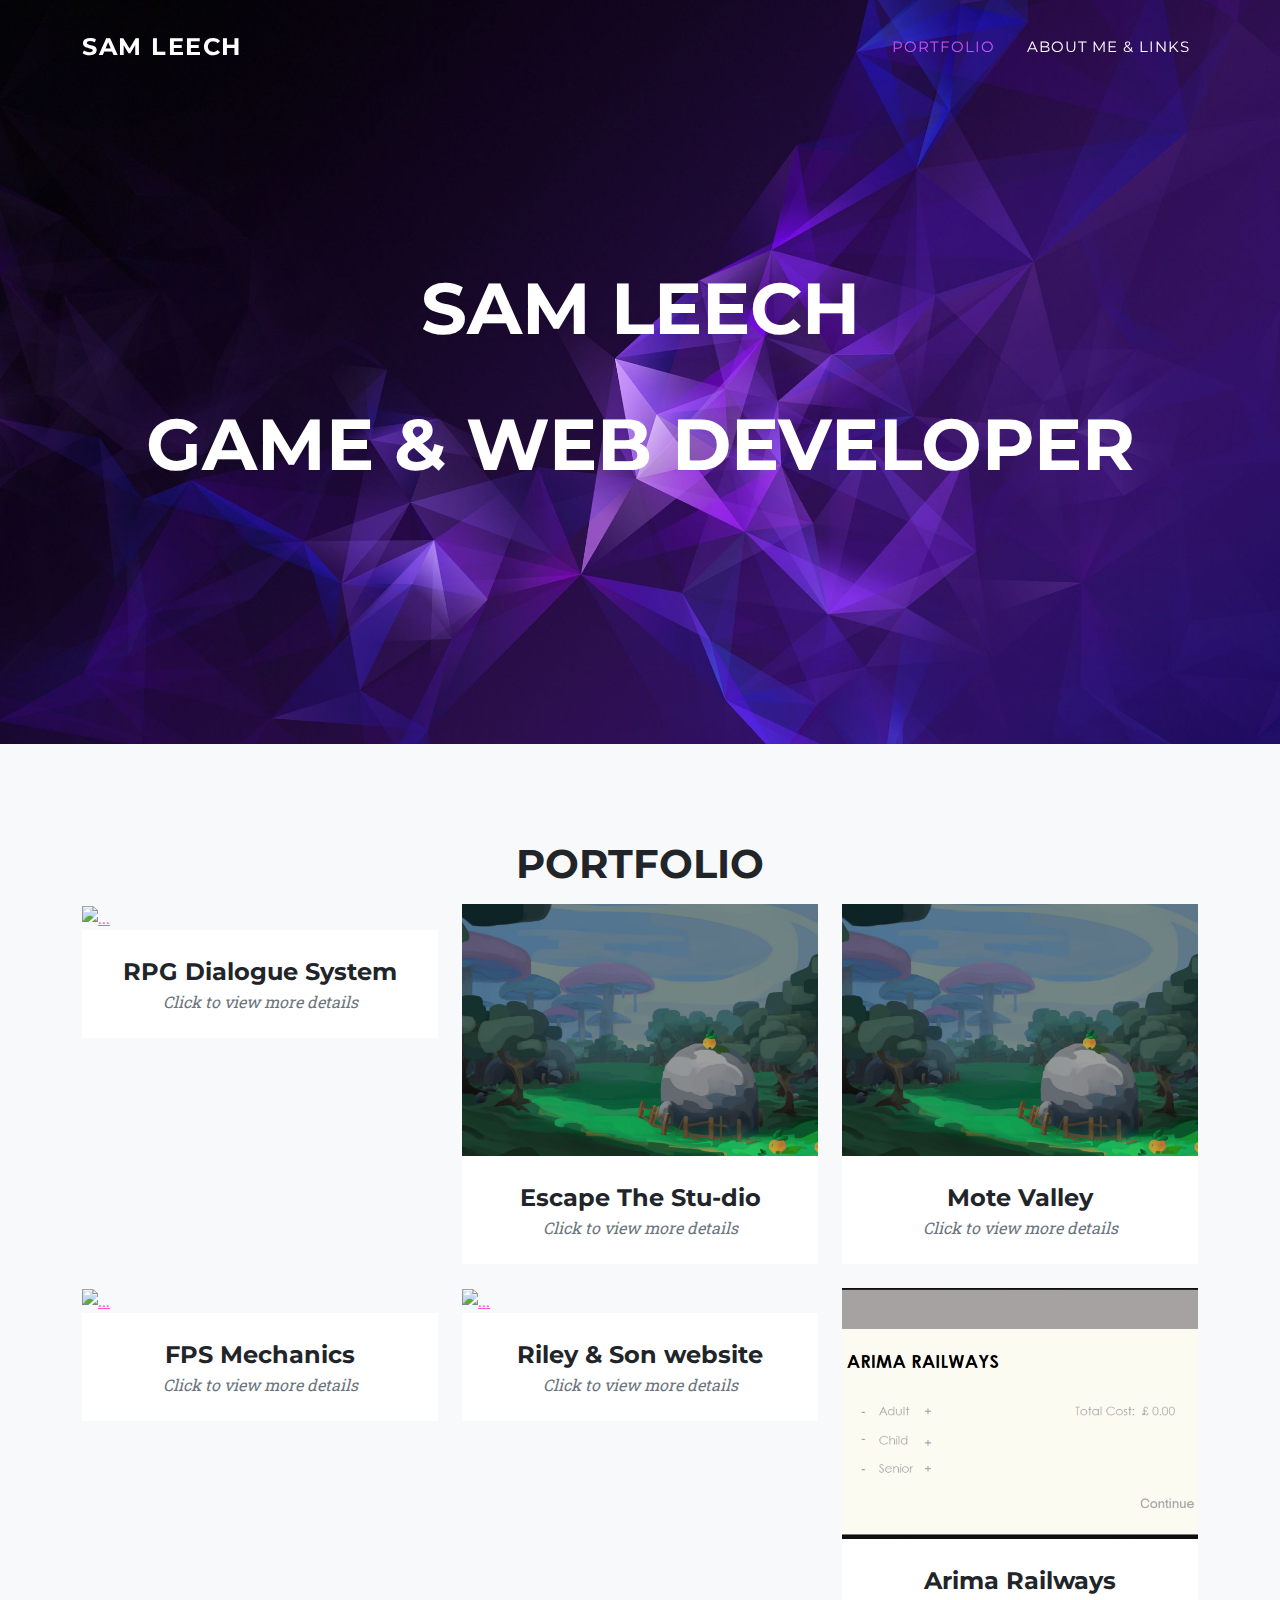
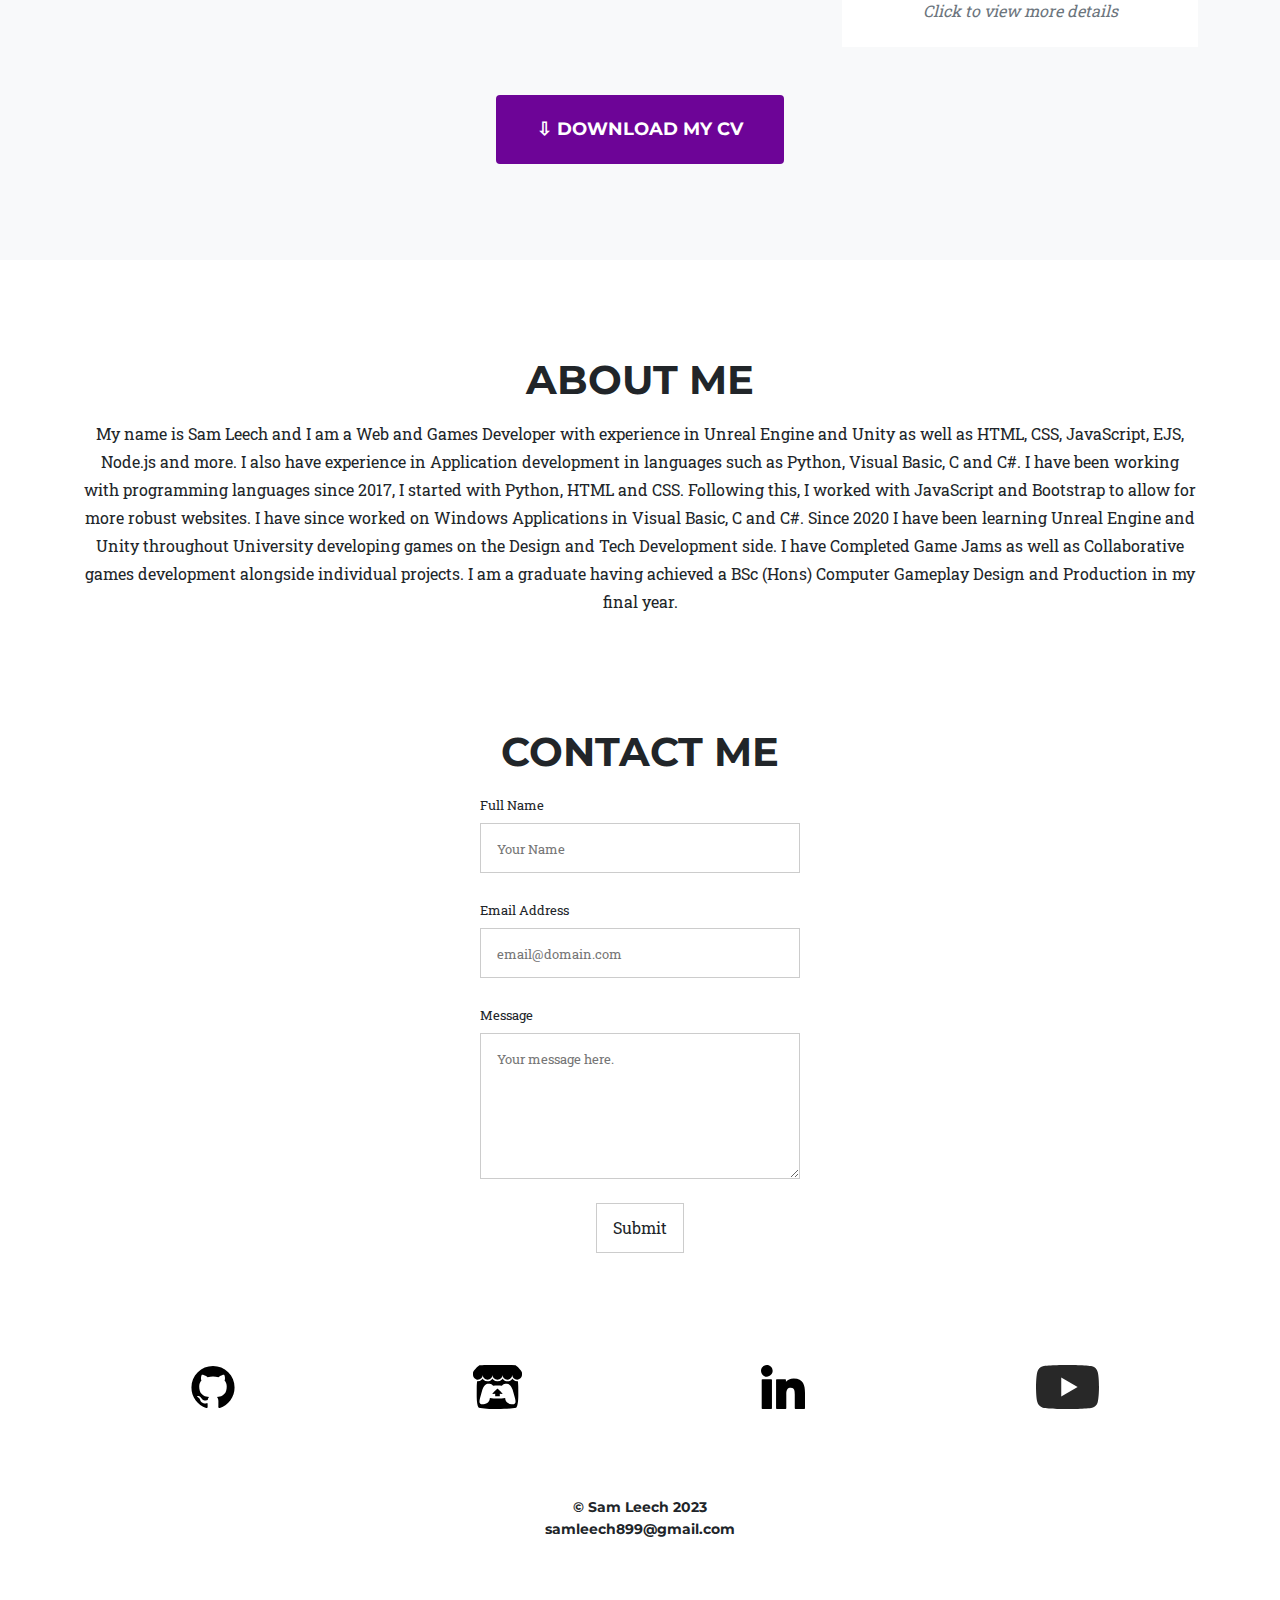
==== commit 16ed41f5: "New Contact form" ====
--- a/index.html
+++ b/index.html
@@ -15,6 +15,116 @@
         <link href="https://fonts.googleapis.com/css?family=Roboto+Slab:400,100,300,700" rel="stylesheet" type="text/css" />
         <!-- Core theme CSS (includes Bootstrap)-->
         <link href="css/styles.css" rel="stylesheet" />
+
+        <style>/* reset */
+        #fs-frm input,
+        #fs-frm select,
+        #fs-frm textarea,
+        #fs-frm fieldset,
+        #fs-frm optgroup,
+        #fs-frm label,
+        #fs-frm #card-element:disabled {
+          font-family: inherit;
+          font-size: 100%;
+          color: inherit;
+          border: none;
+          border-radius: 0;
+          display: block;
+          width: 50%;
+          padding: 0;
+          margin: 0;
+          -webkit-appearance: none;
+          -moz-appearance: none;
+        }
+        #fs-frm label,
+        #fs-frm legend,
+        #fs-frm ::placeholder {
+          font-size: .825rem;
+          margin-bottom: .5rem;
+          padding-top: .2rem;
+          display: flex;
+          align-items: baseline;
+        }
+
+        /* border, padding, margin, width */
+        #fs-frm input,
+        #fs-frm select,
+        #fs-frm textarea,
+        #fs-frm #card-element {
+          border: 1px solid rgba(0,0,0,0.2);
+          background-color: rgba(255,255,255,0.9);
+          padding: .75em 1rem;
+          margin-bottom: 1.5rem;
+        }
+        #fs-frm input:focus,
+        #fs-frm select:focus,
+        #fs-frm textarea:focus {
+          background-color: white;
+          outline-style: solid;
+          outline-width: thin;
+          outline-color: gray;
+          outline-offset: -1px;
+        }
+        #fs-frm [type="text"],
+        #fs-frm [type="email"] {
+          width: 50%;
+        }
+        #fs-frm [type="button"],
+        #fs-frm [type="submit"],
+        #fs-frm [type="reset"] {
+          width: auto;
+          cursor: pointer;
+          -webkit-appearance: button;
+          -moz-appearance: button;
+          appearance: button;
+        }
+        #fs-frm [type="button"]:focus,
+        #fs-frm [type="submit"]:focus,
+        #fs-frm [type="reset"]:focus {
+          outline: none;
+        }
+        #fs-frm [type="submit"],
+        #fs-frm [type="reset"] {
+          margin-bottom: 0;
+        }
+        #fs-frm select {
+          text-transform: none;
+        }
+
+        #fs-frm [type="checkbox"] {
+          -webkit-appearance: checkbox;
+          -moz-appearance: checkbox;
+          appearance: checkbox;
+          display: inline-block;
+          width: auto;
+          margin: 0 .5em 0 0 !important;
+        }
+
+        #fs-frm [type="radio"] {
+          -webkit-appearance: radio;
+          -moz-appearance: radio;
+          appearance: radio;
+        }
+
+        /* address, locale */
+        #fs-frm fieldset.locale input[name="city"],
+        #fs-frm fieldset.locale select[name="state"],
+        #fs-frm fieldset.locale input[name="postal-code"] {
+          display: inline;
+        }
+        #fs-frm fieldset.locale input[name="city"] {
+          width: 52%;
+        }
+        #fs-frm fieldset.locale select[name="state"],
+        #fs-frm fieldset.locale input[name="postal-code"] {
+          width: 20%;
+        }
+        #fs-frm fieldset.locale input[name="city"],
+        #fs-frm fieldset.locale select[name="state"] {
+          margin-right: 3%;
+        }
+
+        </style>
     </head>
     <body id="page-top">
         <!-- Navigation-->
@@ -157,6 +267,28 @@
                 </div>
 
         </div>
+        <br>
+        <br>
+        <br>
+        <br>
+
+<center>
+        <h2 class="section-heading text-uppercase">Contact Me</h2>
+        <form id="fs-frm" name="simple-contact-form" accept-charset="utf-8" action="https://formspree.io/f/mzbqneky" method="post">
+      <fieldset id="fs-frm-inputs">
+      <label for="full-name">Full Name</label>
+      <input type="text" name="name" id="full-name" placeholder="Your Name" required="">
+      <label for="email-address">Email Address</label>
+      <input type="email" name="_replyto" id="email-address" placeholder="email@domain.com" required="">
+      <label for="message">Message</label>
+      <textarea rows="5" name="message" id="message" placeholder="Your message here." required=""></textarea>
+      <input type="hidden" name="_subject" id="email-subject" value="Contact Form Submission">
+      </fieldset>
+      <input type="submit" value="Submit">
+      </form>
+</center>
+<br>
+<br>
         <!-- Clients-->
         <div class="py-5">
             <div class="container">
@@ -176,6 +308,10 @@
                 </div>
             </div>
         </div>
+
+
+
+
 
 
         <!-- Footer-->
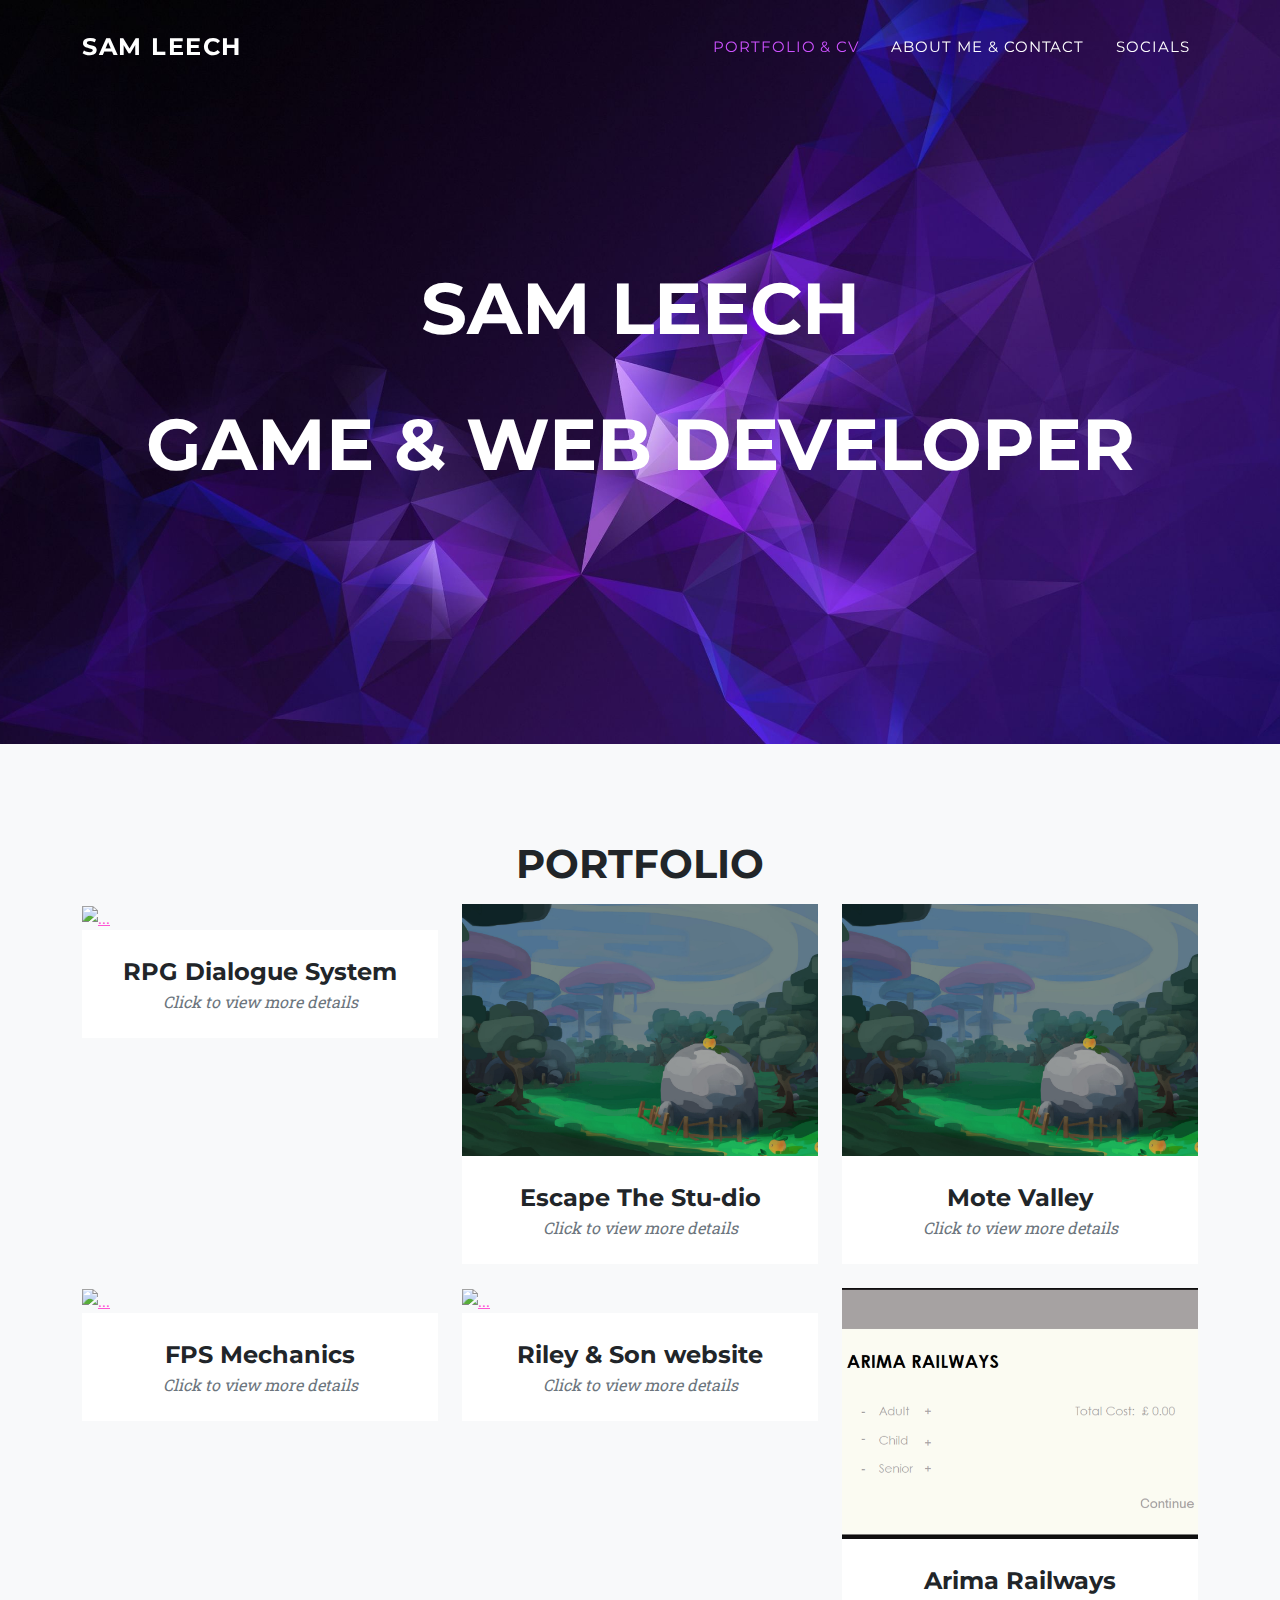
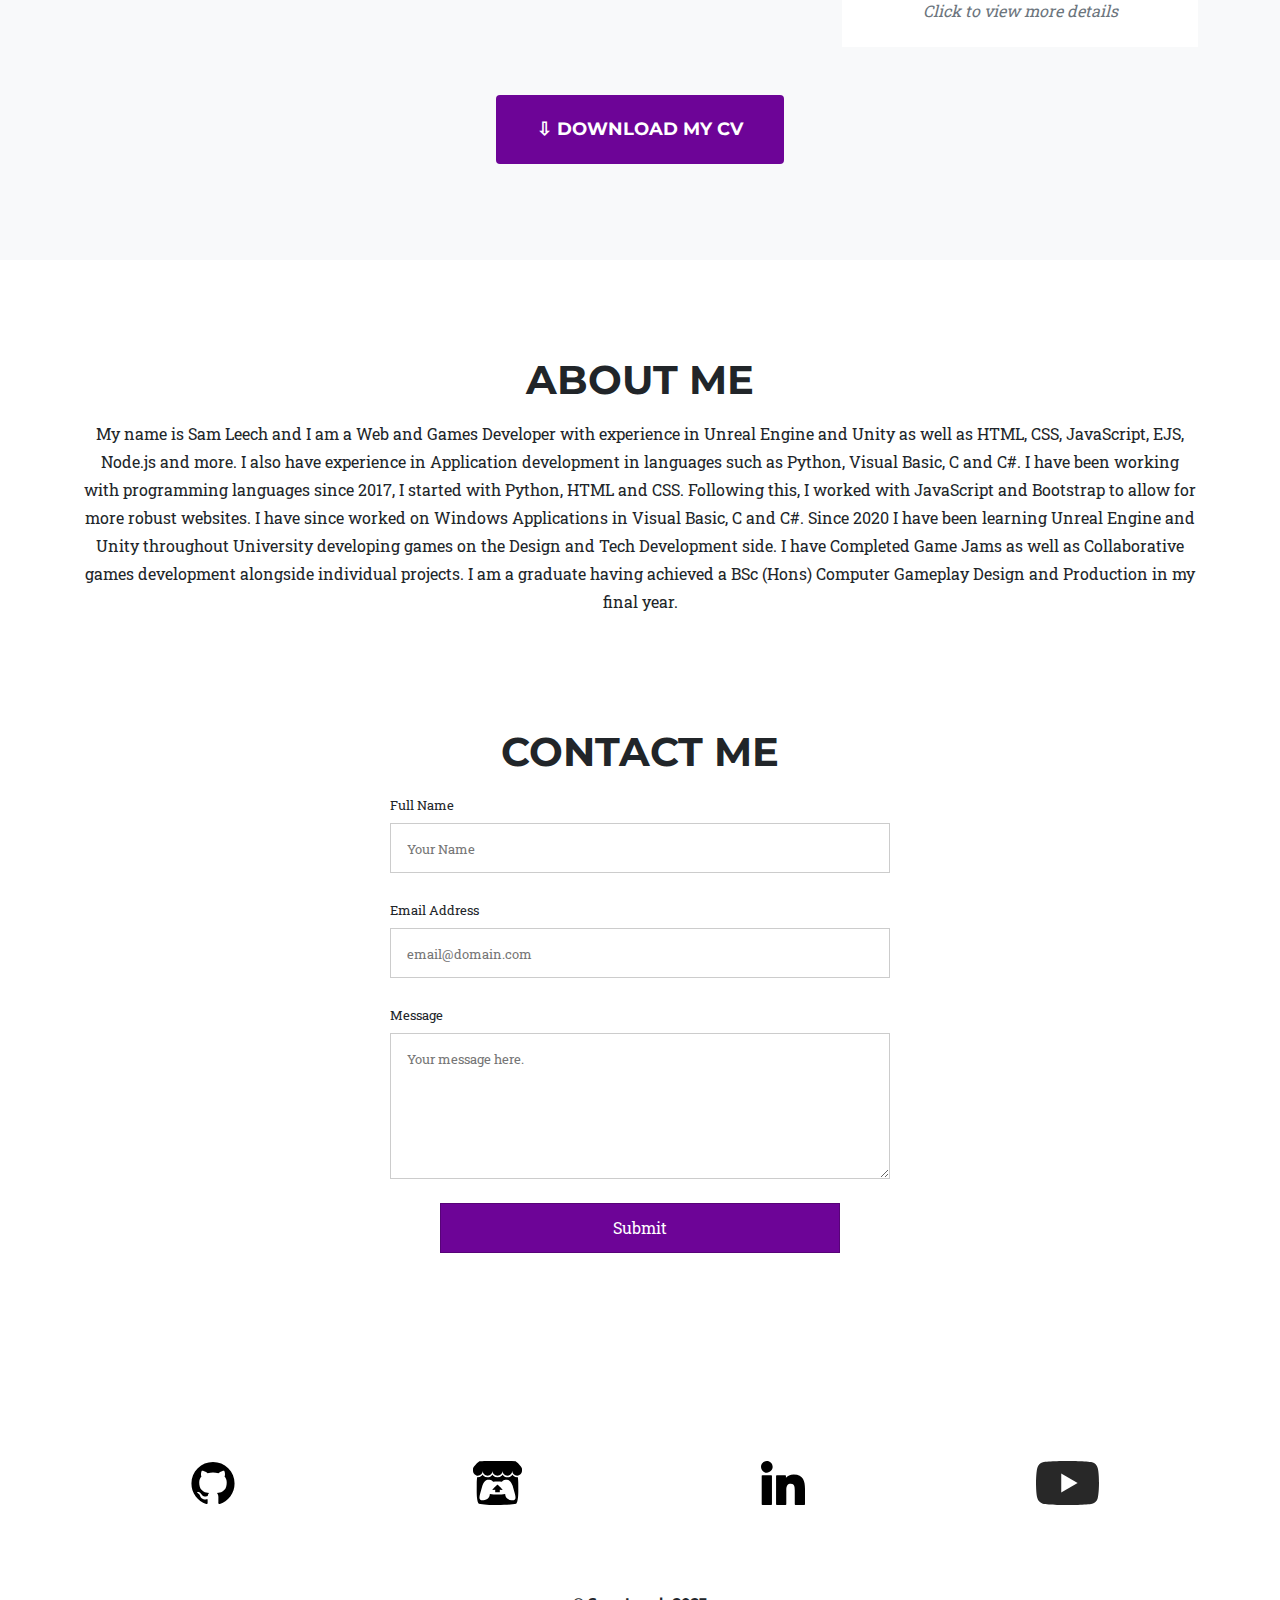
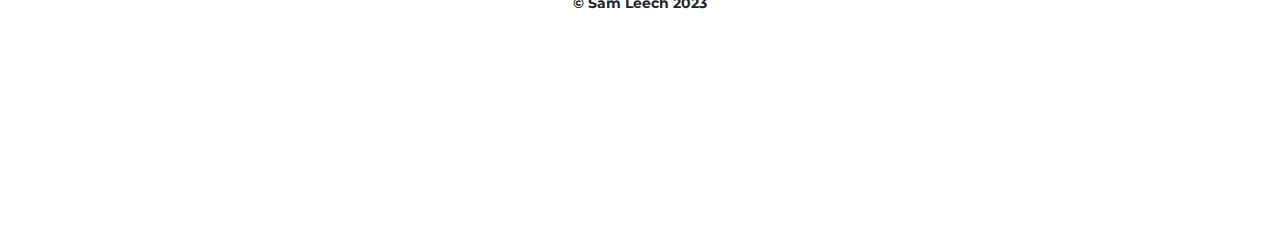
==== commit cab07d34: "Fixed Contact Scaling and CSS" ====
--- a/index.html
+++ b/index.html
@@ -30,7 +30,9 @@
           border: none;
           border-radius: 0;
           display: block;
-          width: 50%;
+          width: 100%;
+          min-width: 400px;
+          max-width: 500px;
           padding: 0;
           margin: 0;
           -webkit-appearance: none;
@@ -56,6 +58,7 @@
           padding: .75em 1rem;
           margin-bottom: 1.5rem;
         }
+
         #fs-frm input:focus,
         #fs-frm select:focus,
         #fs-frm textarea:focus {
@@ -65,13 +68,15 @@
           outline-color: gray;
           outline-offset: -1px;
         }
+
         #fs-frm [type="text"],
         #fs-frm [type="email"] {
-          width: 50%;
+          width: 100%;
         }
         #fs-frm [type="button"],
         #fs-frm [type="submit"],
         #fs-frm [type="reset"] {
+          background-color: #6d0497;
           width: auto;
           cursor: pointer;
           -webkit-appearance: button;
@@ -82,6 +87,13 @@
         #fs-frm [type="submit"]:focus,
         #fs-frm [type="reset"]:focus {
           outline: none;
+          background-color: #cd52ff;
+        }
+        #fs-frm [type="button"]:hover,
+        #fs-frm [type="submit"]:hover,
+        #fs-frm [type="reset"]:hover {
+          outline: none;
+          background-color: #cd52ff;
         }
         #fs-frm [type="submit"],
         #fs-frm [type="reset"] {
@@ -123,6 +135,7 @@
         #fs-frm fieldset.locale select[name="state"] {
           margin-right: 3%;
         }
+
 
         </style>
     </head>
@@ -137,8 +150,9 @@
                 </button>
                 <div class="collapse navbar-collapse" id="navbarResponsive">
                     <ul class="navbar-nav text-uppercase ms-auto py-4 py-lg-0">
-                        <li class="nav-item"><a class="nav-link" href="#portfolio">Portfolio</a></li>
-                        <li class="nav-item"><a class="nav-link" href="#about">About Me & Links</a></li>
+                        <li class="nav-item"><a class="nav-link" href="#portfolio">Portfolio & CV</a></li>
+                        <li class="nav-item"><a class="nav-link" href="#about">About Me & Contact</a></li>
+                        <li class="nav-item"><a class="nav-link" href="#Socials">Socials</a></li>
                     </ul>
                 </div>
             </div>
@@ -267,6 +281,7 @@
                 </div>
 
         </div>
+
         <br>
         <br>
         <br>
@@ -284,12 +299,13 @@
       <textarea rows="5" name="message" id="message" placeholder="Your message here." required=""></textarea>
       <input type="hidden" name="_subject" id="email-subject" value="Contact Form Submission">
       </fieldset>
-      <input type="submit" value="Submit">
+      <input type="submit"style="color: white" value="Submit">
       </form>
 </center>
 <br>
 <br>
         <!-- Clients-->
+        <section class="page-section" id="Socials">
         <div class="py-5">
             <div class="container">
                 <div class="row align-items-center">
@@ -309,18 +325,11 @@
             </div>
         </div>
 
-
-
-
-
-
         <!-- Footer-->
         <footer class="footer py-4">
             <div class="container">
                 <div class="row align-items-center">
                     <Strong><div class="text-center">&copy; Sam Leech 2023</strong></div>
-                    <Strong><div class="text-center">samleech899@gmail.com</strong></div>
-
                 </div>
             </div>
         </footer>
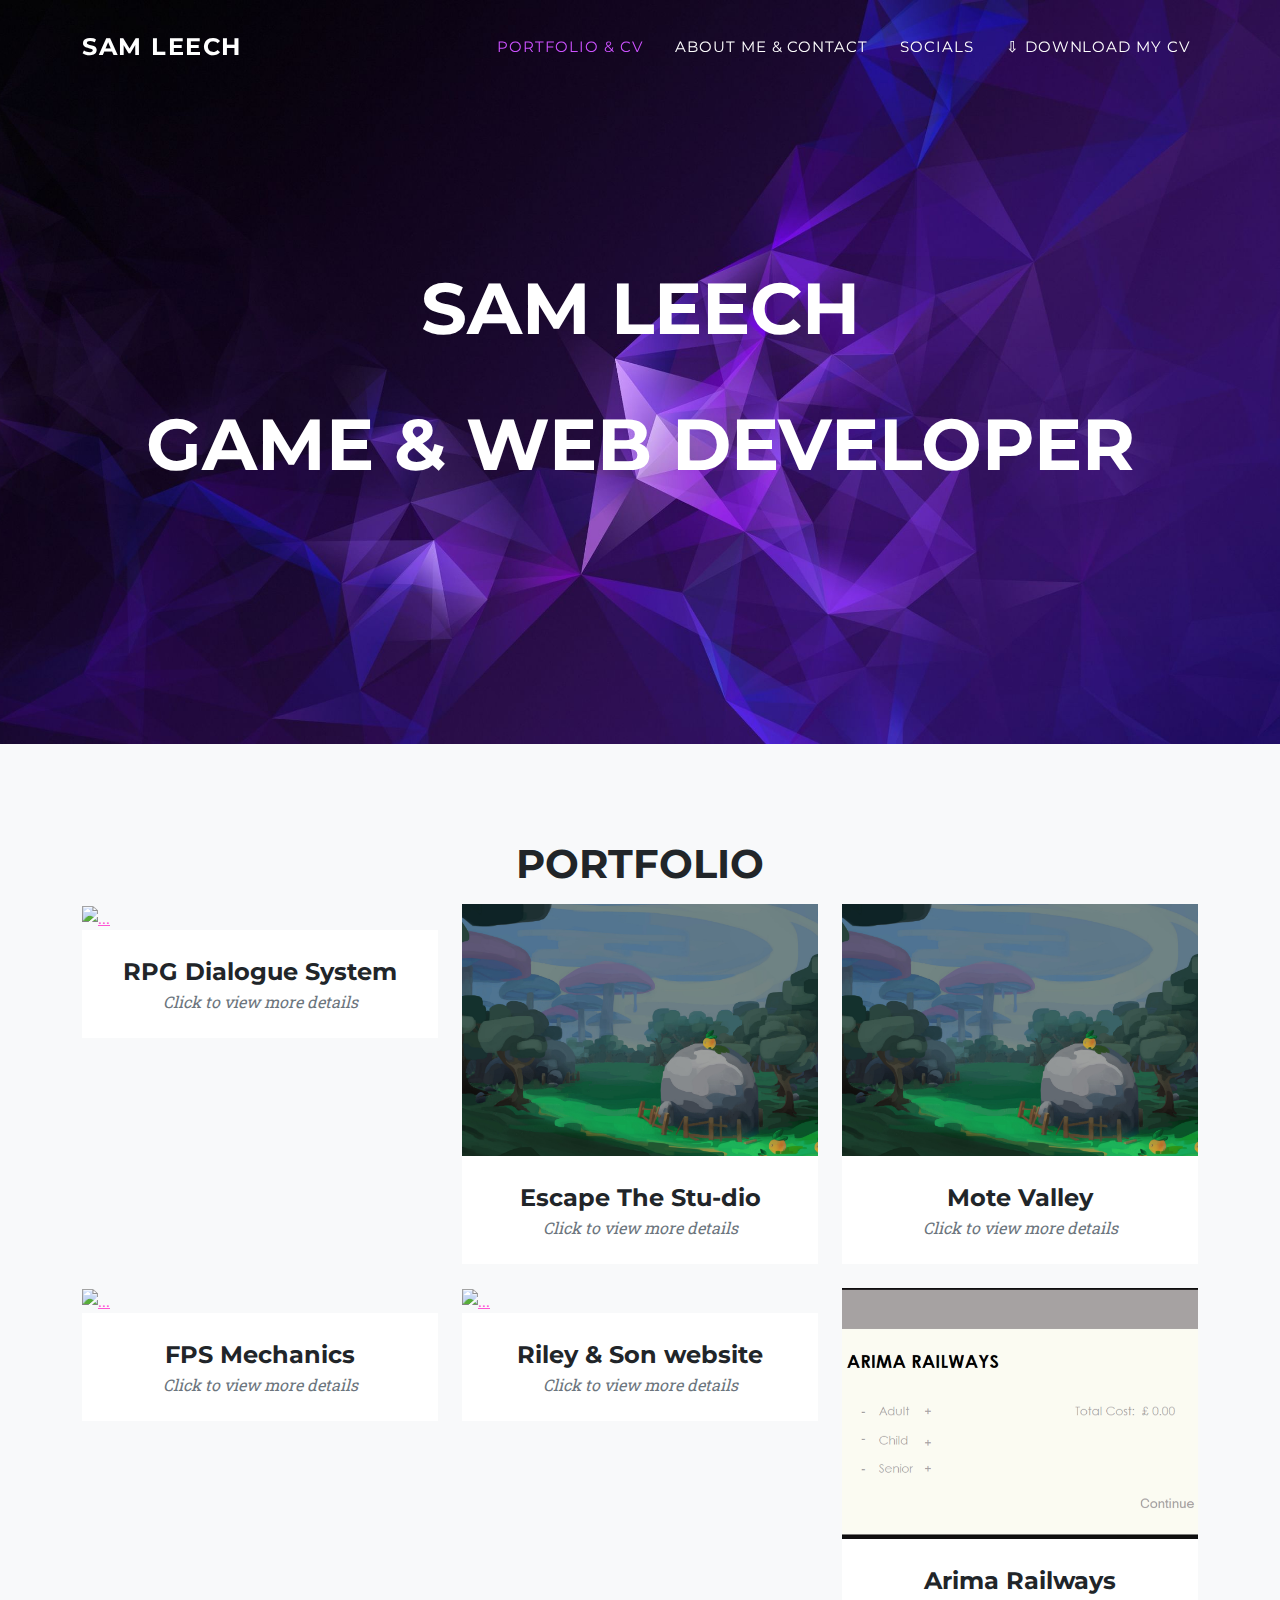
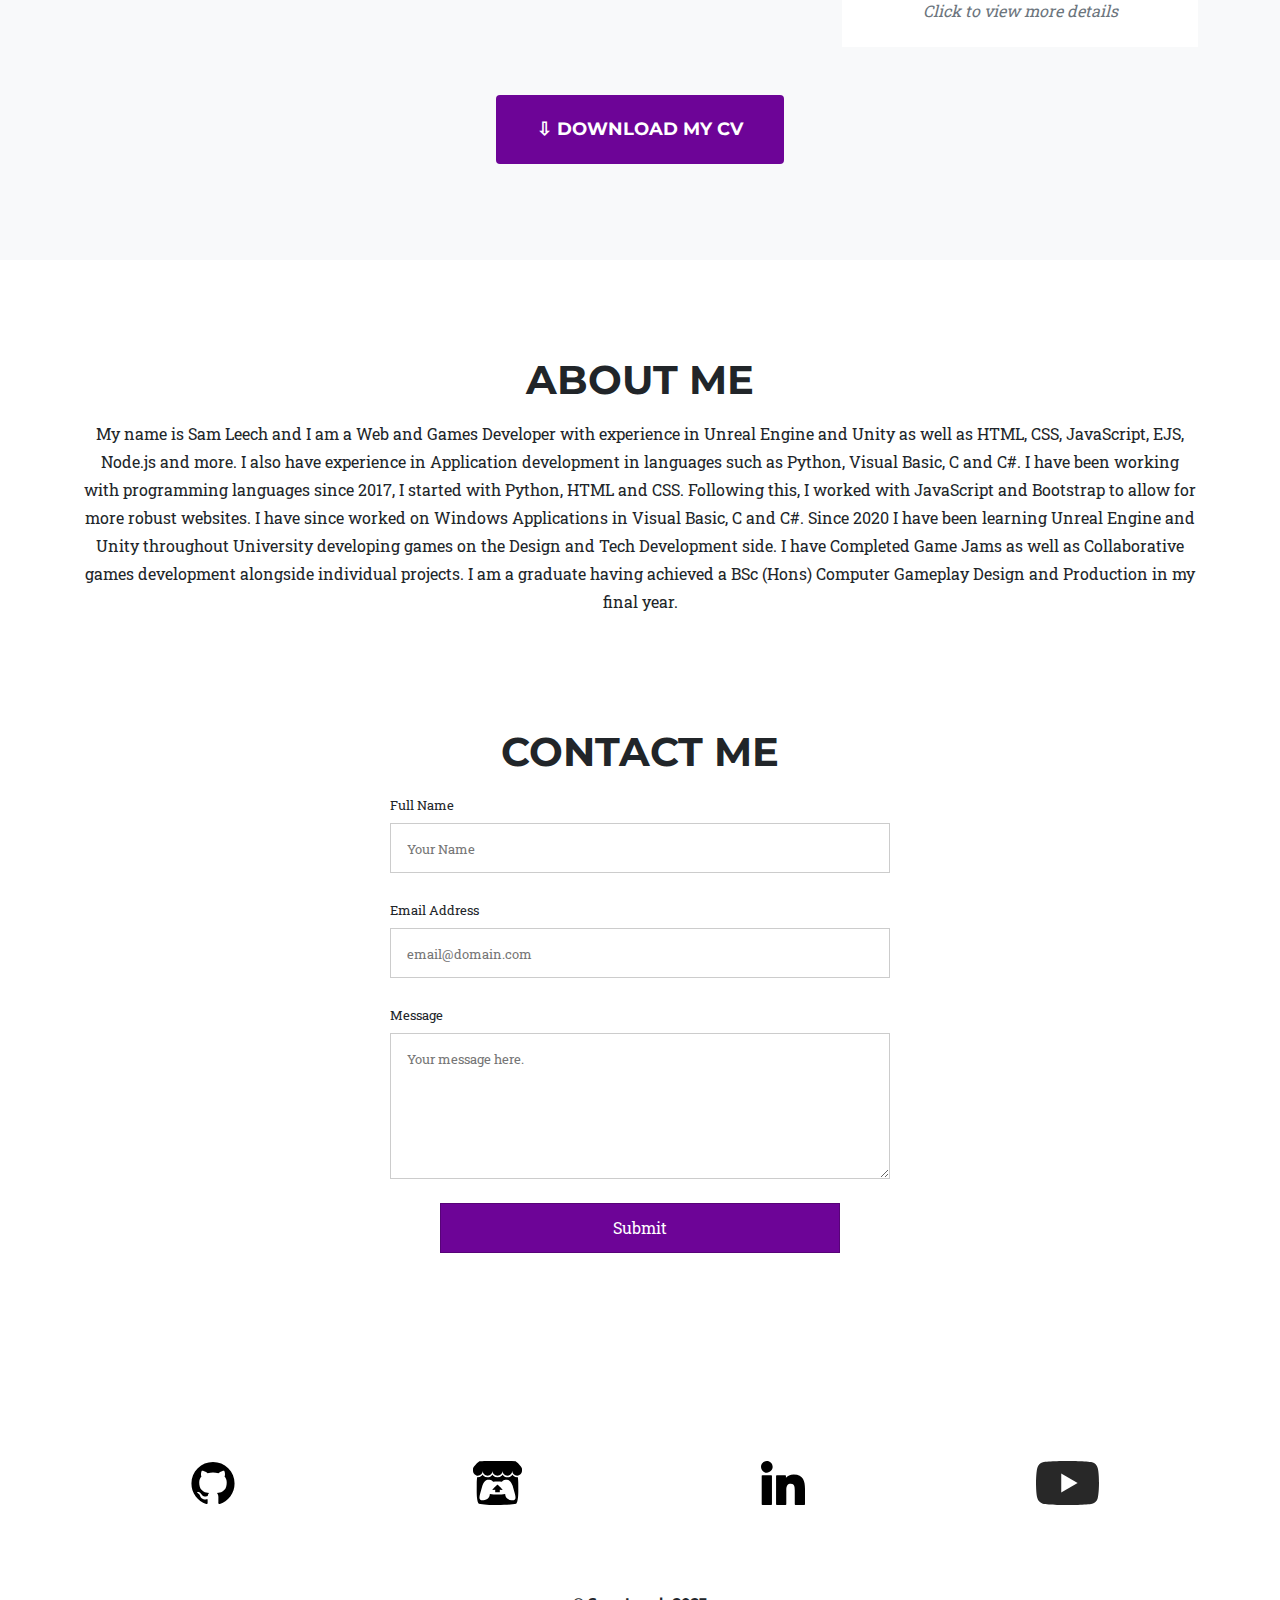
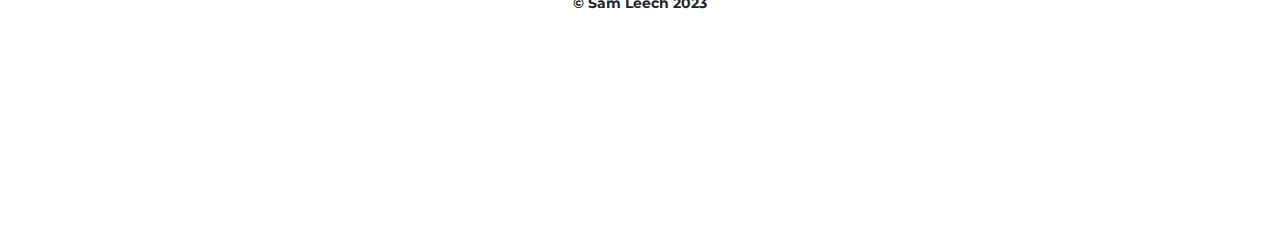
==== commit c0e5895d: "added cv download to nav bar" ====
--- a/index.html
+++ b/index.html
@@ -153,6 +153,7 @@
                         <li class="nav-item"><a class="nav-link" href="#portfolio">Portfolio & CV</a></li>
                         <li class="nav-item"><a class="nav-link" href="#about">About Me & Contact</a></li>
                         <li class="nav-item"><a class="nav-link" href="#Socials">Socials</a></li>
+                        <li class="nav-item"><a class="nav-link"  a href="assets/SamuelLeech_WebCV.pdf"Download>⇩ Download my CV</a></li>
                     </ul>
                 </div>
             </div>
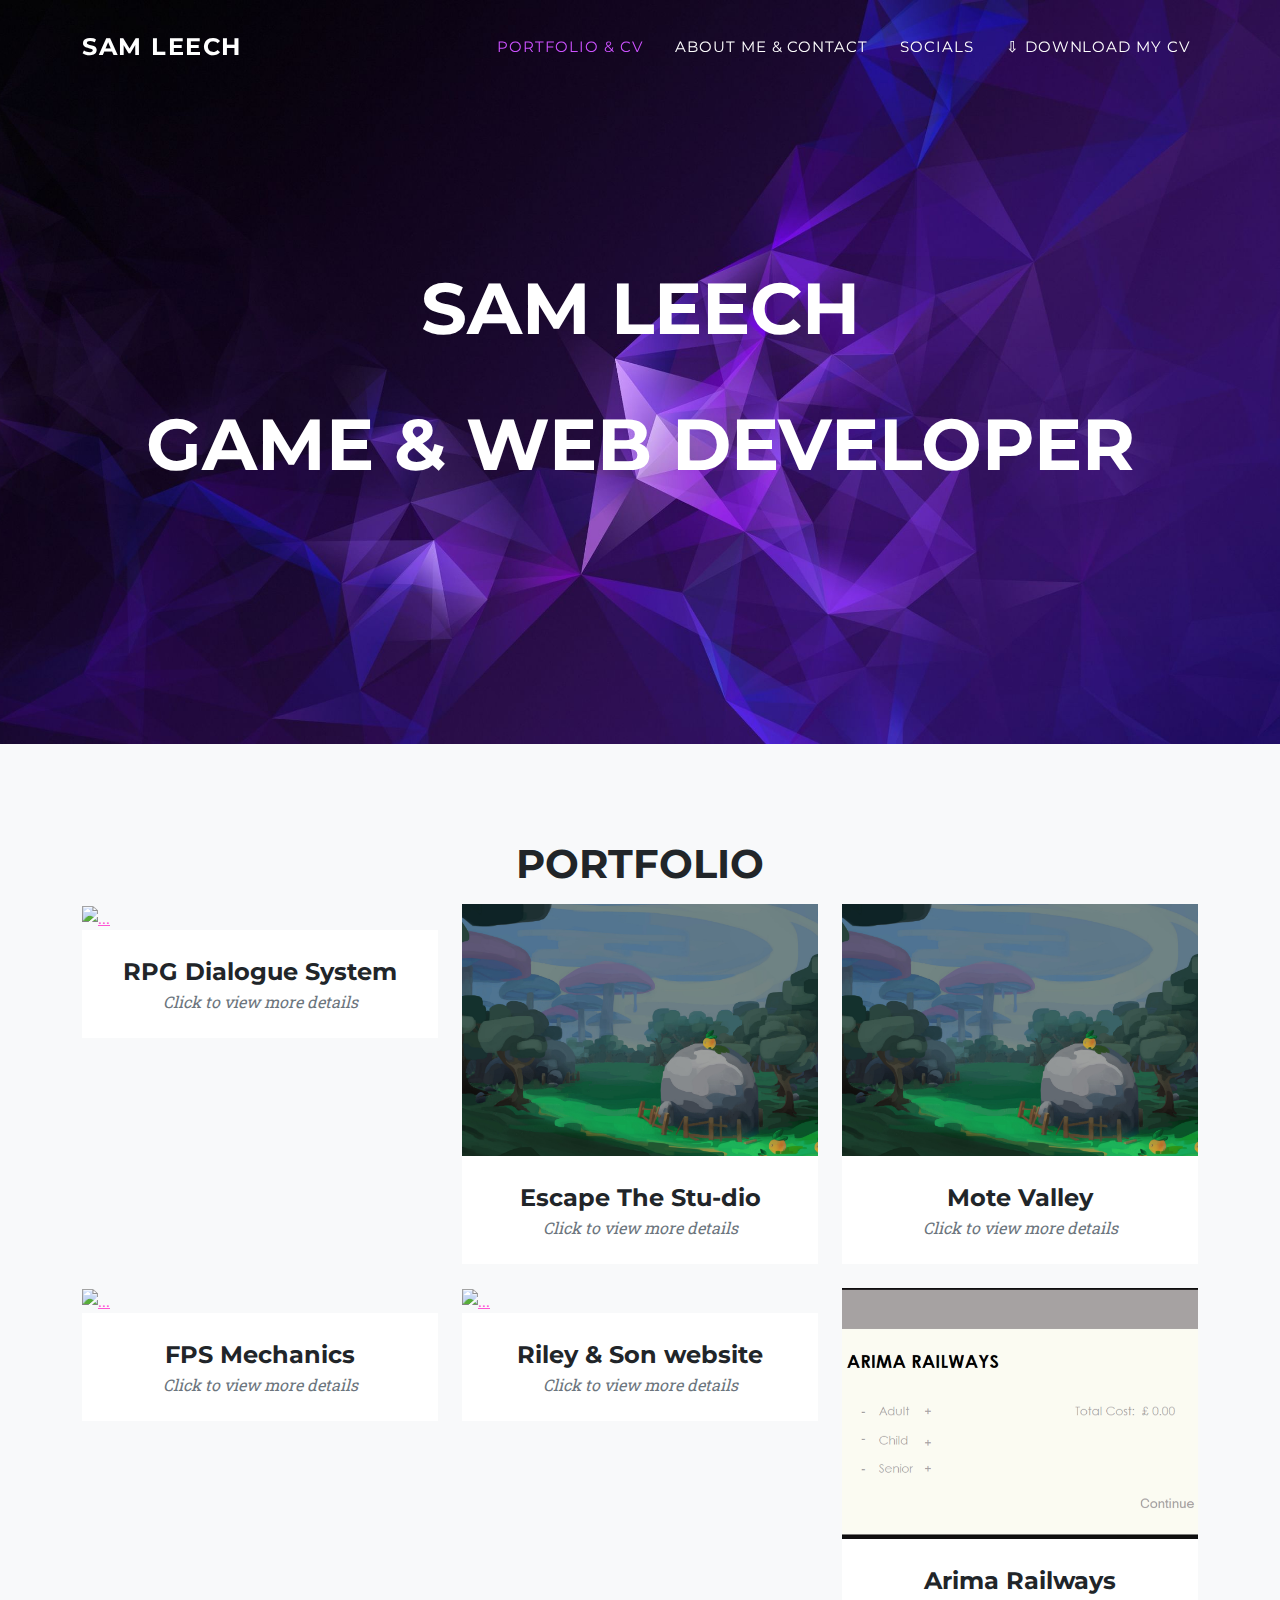
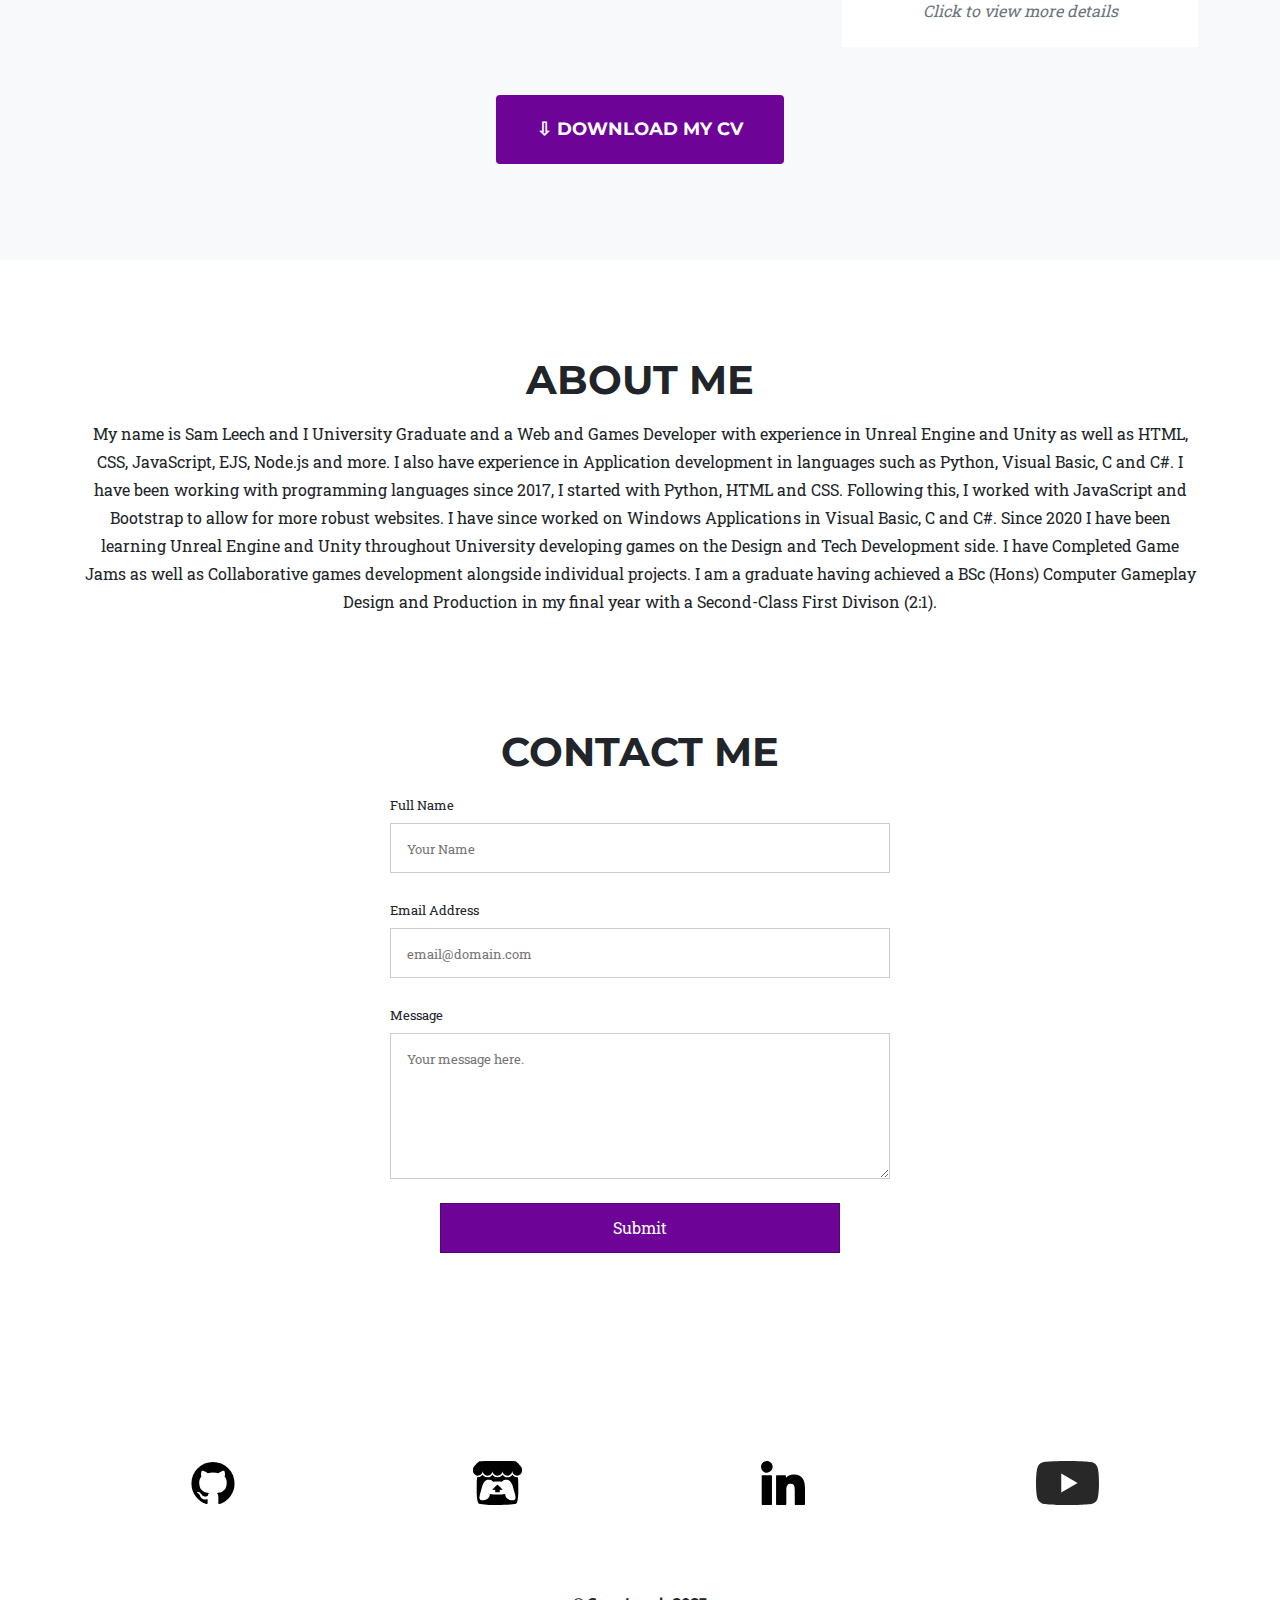
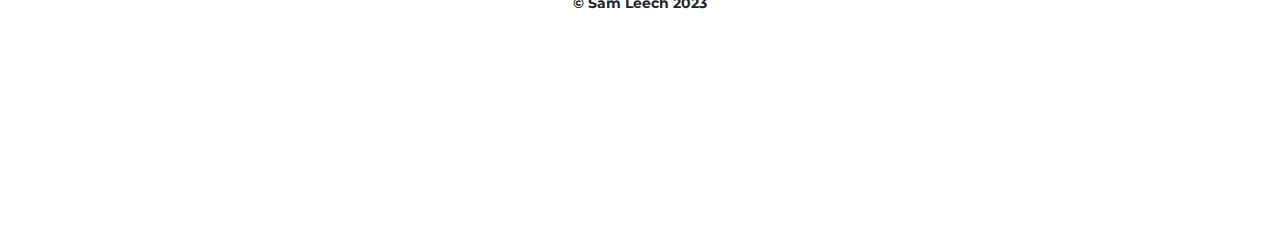
==== commit a8528bc3: "Updated CV and Bio" ====
--- a/index.html
+++ b/index.html
@@ -277,7 +277,7 @@
             <div class="container">
                 <div class="text-center">
                     <h2 class="section-heading text-uppercase">About Me</h2>
-                    <p>My name is Sam Leech and I am a Web and Games Developer with experience in Unreal Engine and Unity as well as HTML, CSS, JavaScript, EJS, Node.js and more. I also have experience in Application development in languages such as Python, Visual Basic, C and C#. I have been working with programming languages since 2017, I started with Python, HTML and CSS. Following this, I worked with JavaScript and Bootstrap to allow for more robust websites. I have since worked on Windows Applications in Visual Basic, C and C#. Since 2020 I have been learning Unreal Engine and Unity throughout University developing games on the Design and Tech Development side. I have Completed Game Jams as well as Collaborative games development alongside individual projects. I am a graduate having achieved a BSc (Hons) Computer Gameplay Design and Production in my final year. </p>
+                    <p>My name is Sam Leech and I University Graduate and a Web and Games Developer with experience in Unreal Engine and Unity as well as HTML, CSS, JavaScript, EJS, Node.js and more. I also have experience in Application development in languages such as Python, Visual Basic, C and C#. I have been working with programming languages since 2017, I started with Python, HTML and CSS. Following this, I worked with JavaScript and Bootstrap to allow for more robust websites. I have since worked on Windows Applications in Visual Basic, C and C#. Since 2020 I have been learning Unreal Engine and Unity throughout University developing games on the Design and Tech Development side. I have Completed Game Jams as well as Collaborative games development alongside individual projects. I am a graduate having achieved a BSc (Hons) Computer Gameplay Design and Production in my final year with a Second-Class First Divison (2:1). </p>
 
                 </div>
 
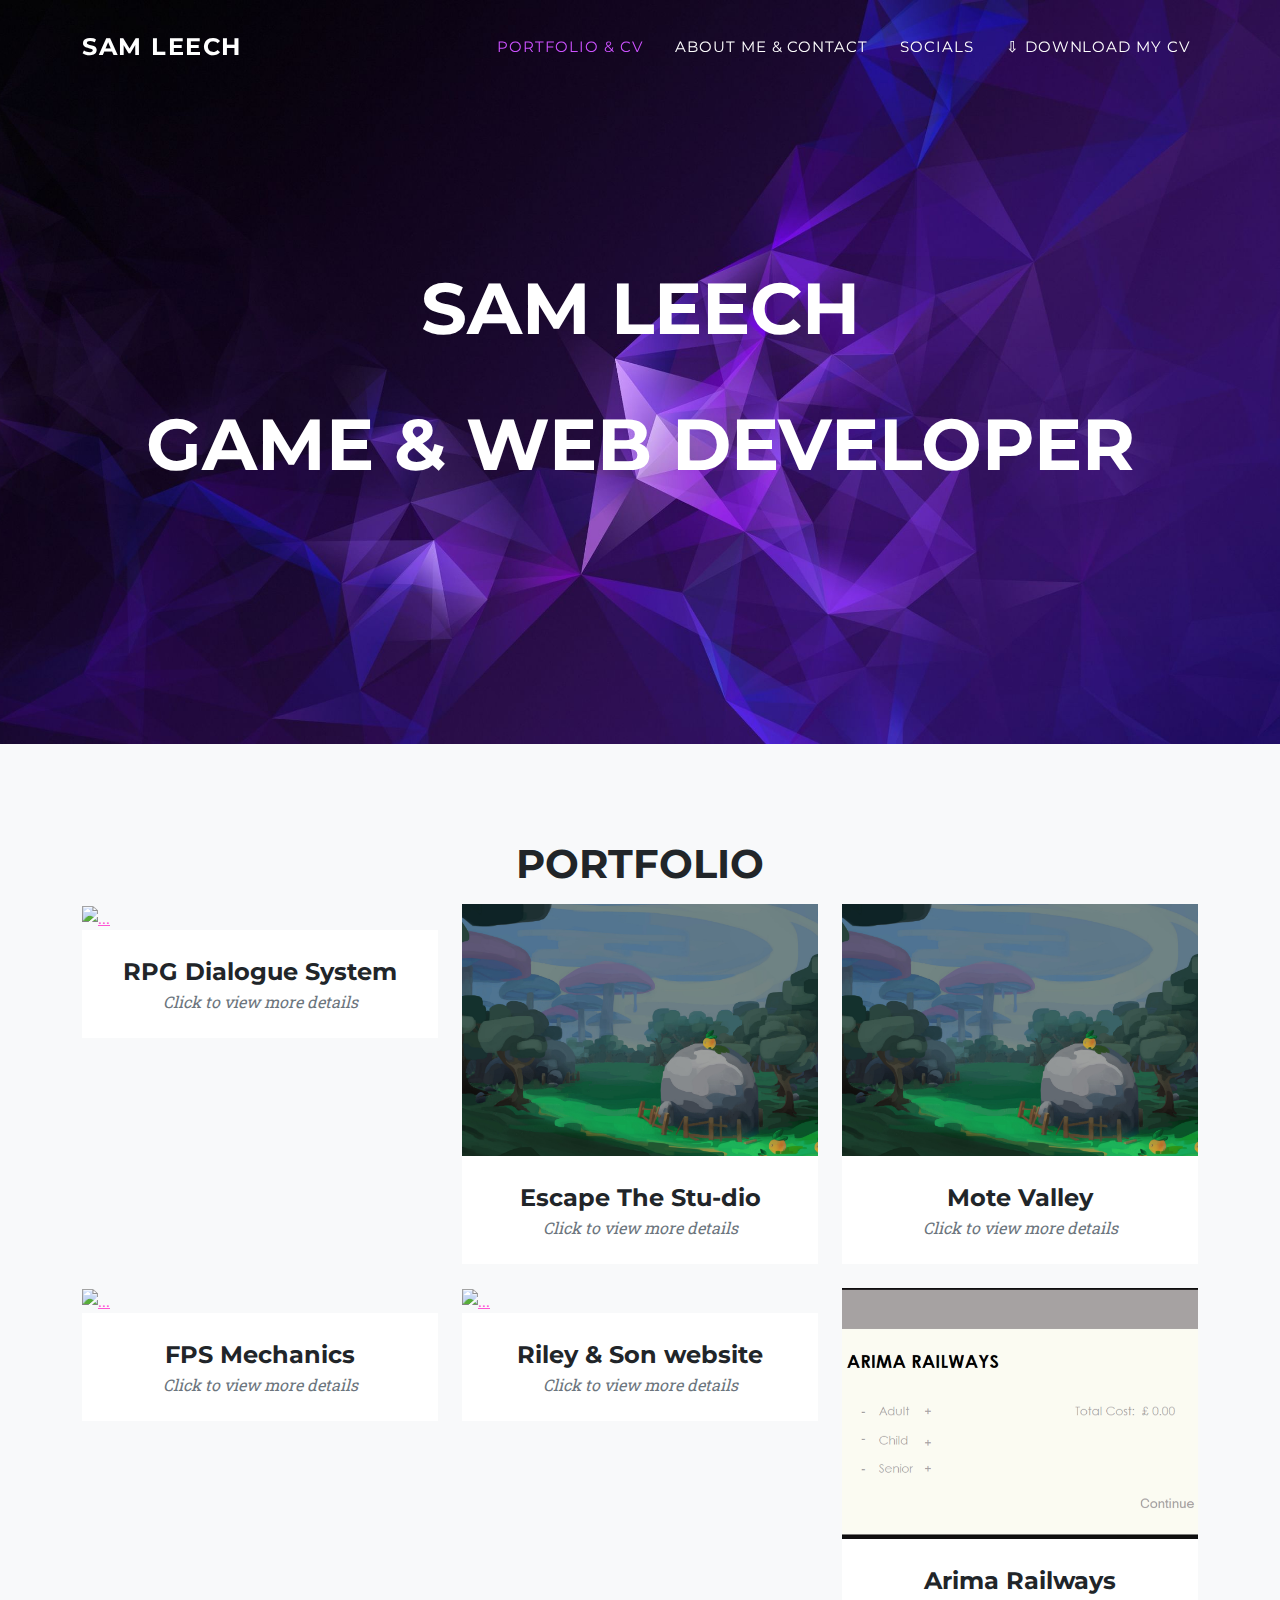
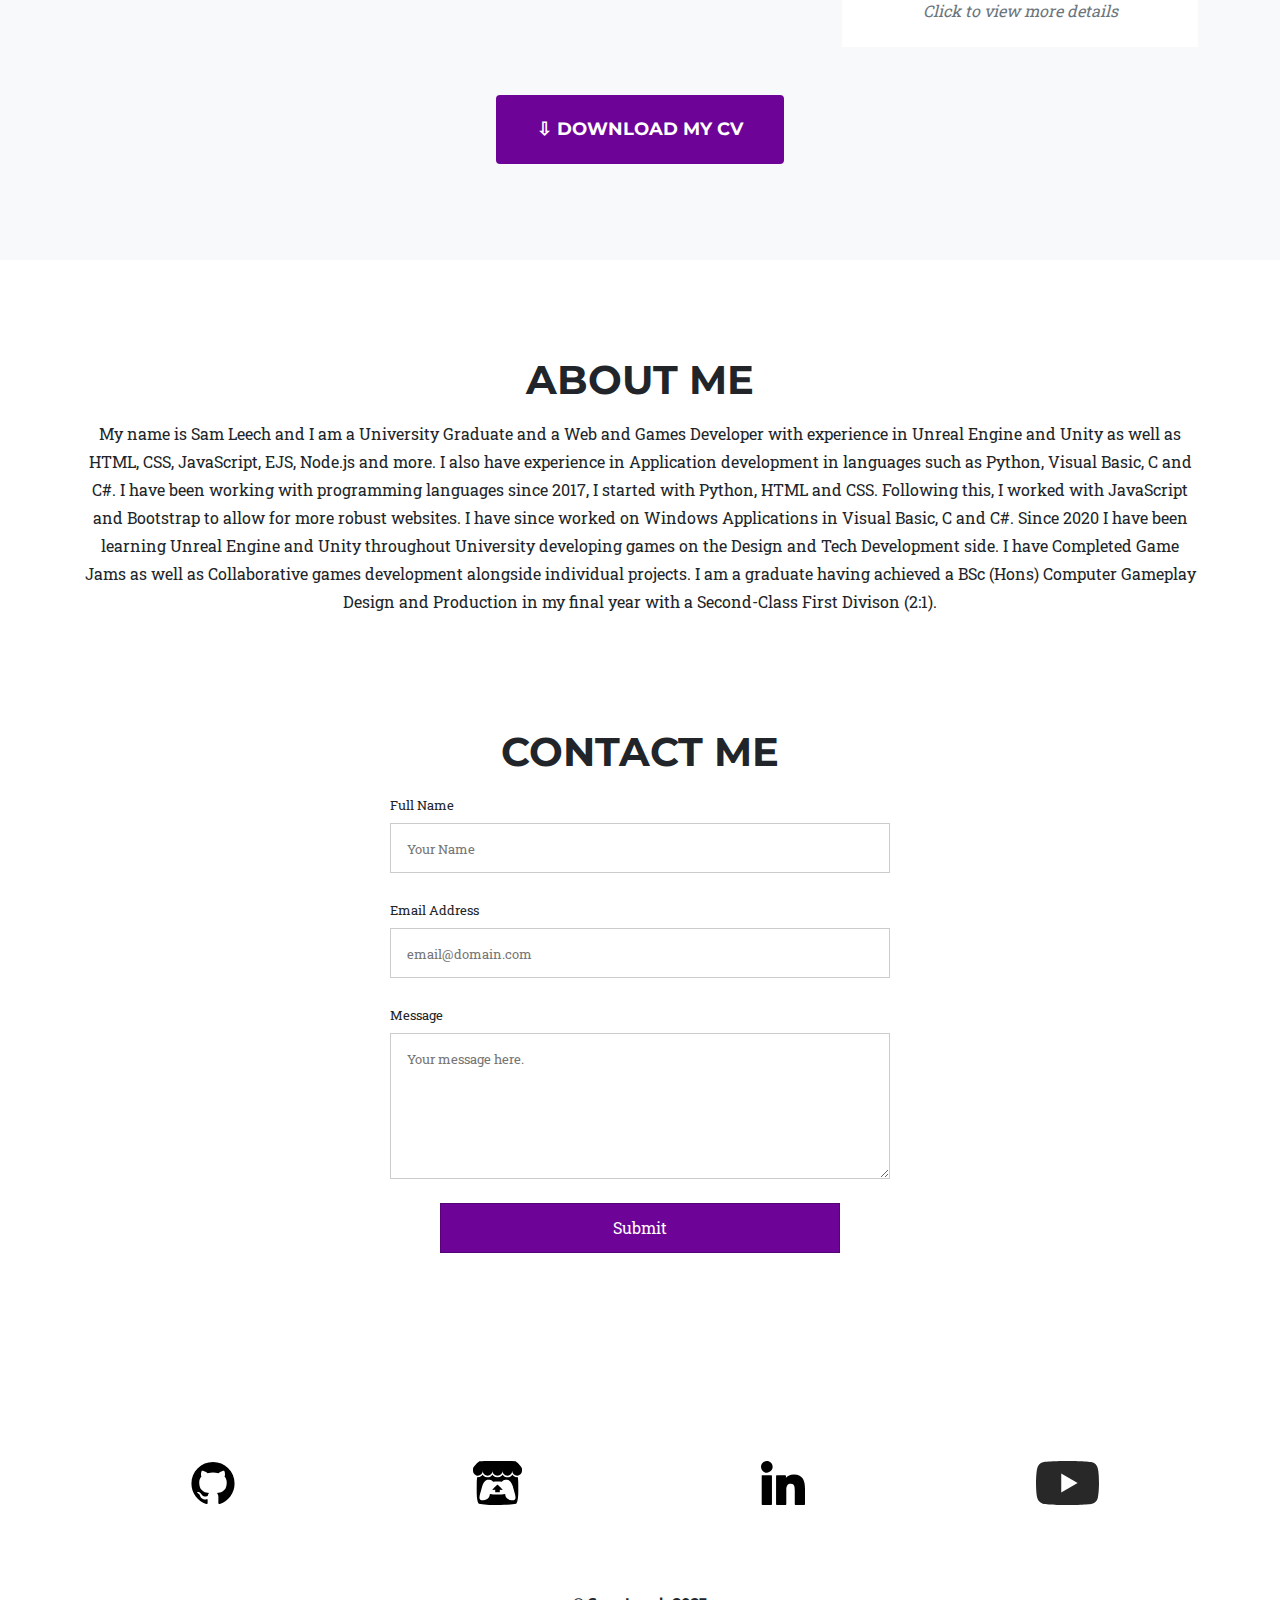
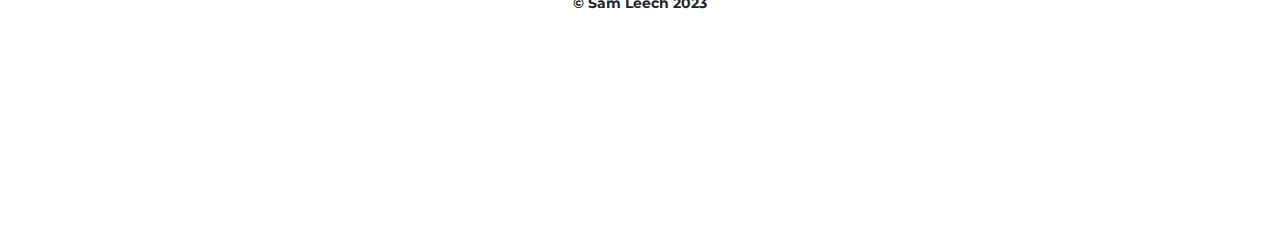
==== commit cc62aa88: "SP" ====
--- a/index.html
+++ b/index.html
@@ -277,7 +277,7 @@
             <div class="container">
                 <div class="text-center">
                     <h2 class="section-heading text-uppercase">About Me</h2>
-                    <p>My name is Sam Leech and I University Graduate and a Web and Games Developer with experience in Unreal Engine and Unity as well as HTML, CSS, JavaScript, EJS, Node.js and more. I also have experience in Application development in languages such as Python, Visual Basic, C and C#. I have been working with programming languages since 2017, I started with Python, HTML and CSS. Following this, I worked with JavaScript and Bootstrap to allow for more robust websites. I have since worked on Windows Applications in Visual Basic, C and C#. Since 2020 I have been learning Unreal Engine and Unity throughout University developing games on the Design and Tech Development side. I have Completed Game Jams as well as Collaborative games development alongside individual projects. I am a graduate having achieved a BSc (Hons) Computer Gameplay Design and Production in my final year with a Second-Class First Divison (2:1). </p>
+                    <p>My name is Sam Leech and I am a University Graduate and a Web and Games Developer with experience in Unreal Engine and Unity as well as HTML, CSS, JavaScript, EJS, Node.js and more. I also have experience in Application development in languages such as Python, Visual Basic, C and C#. I have been working with programming languages since 2017, I started with Python, HTML and CSS. Following this, I worked with JavaScript and Bootstrap to allow for more robust websites. I have since worked on Windows Applications in Visual Basic, C and C#. Since 2020 I have been learning Unreal Engine and Unity throughout University developing games on the Design and Tech Development side. I have Completed Game Jams as well as Collaborative games development alongside individual projects. I am a graduate having achieved a BSc (Hons) Computer Gameplay Design and Production in my final year with a Second-Class First Divison (2:1). </p>
 
                 </div>
 
